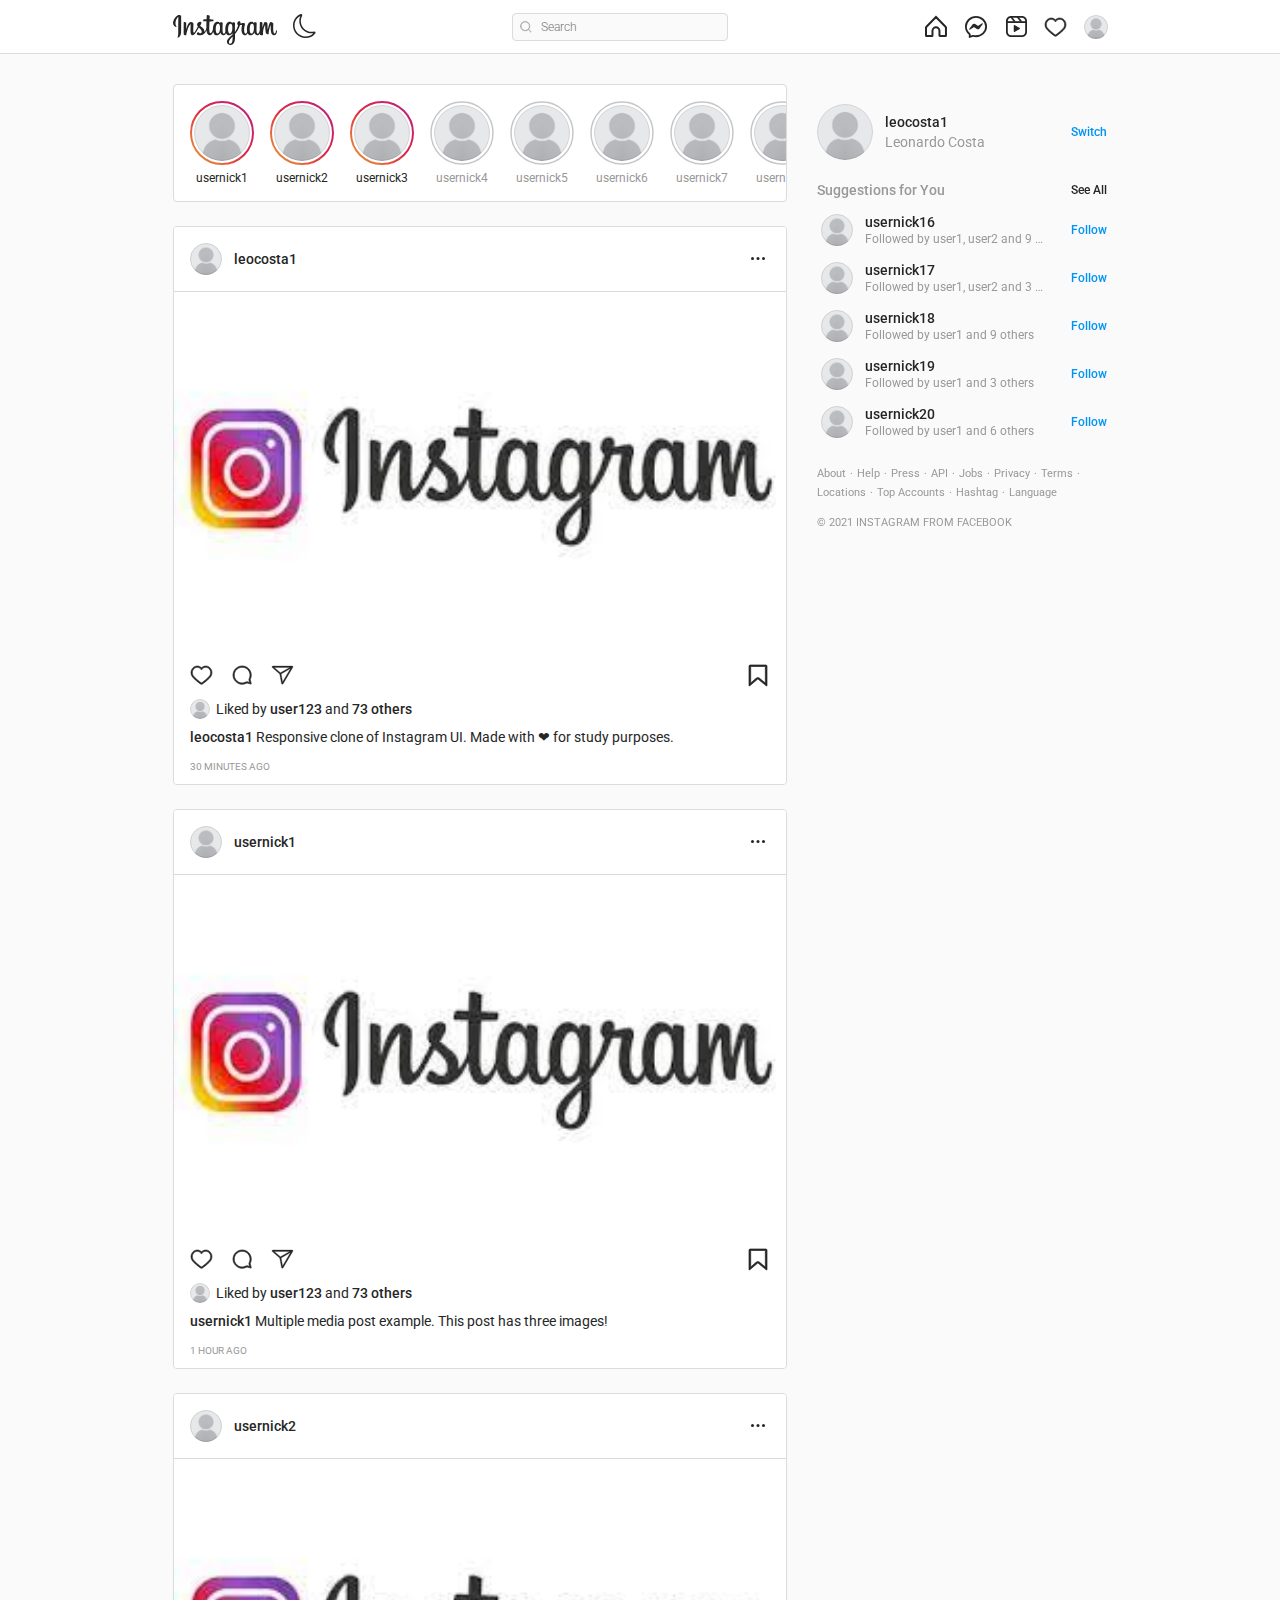
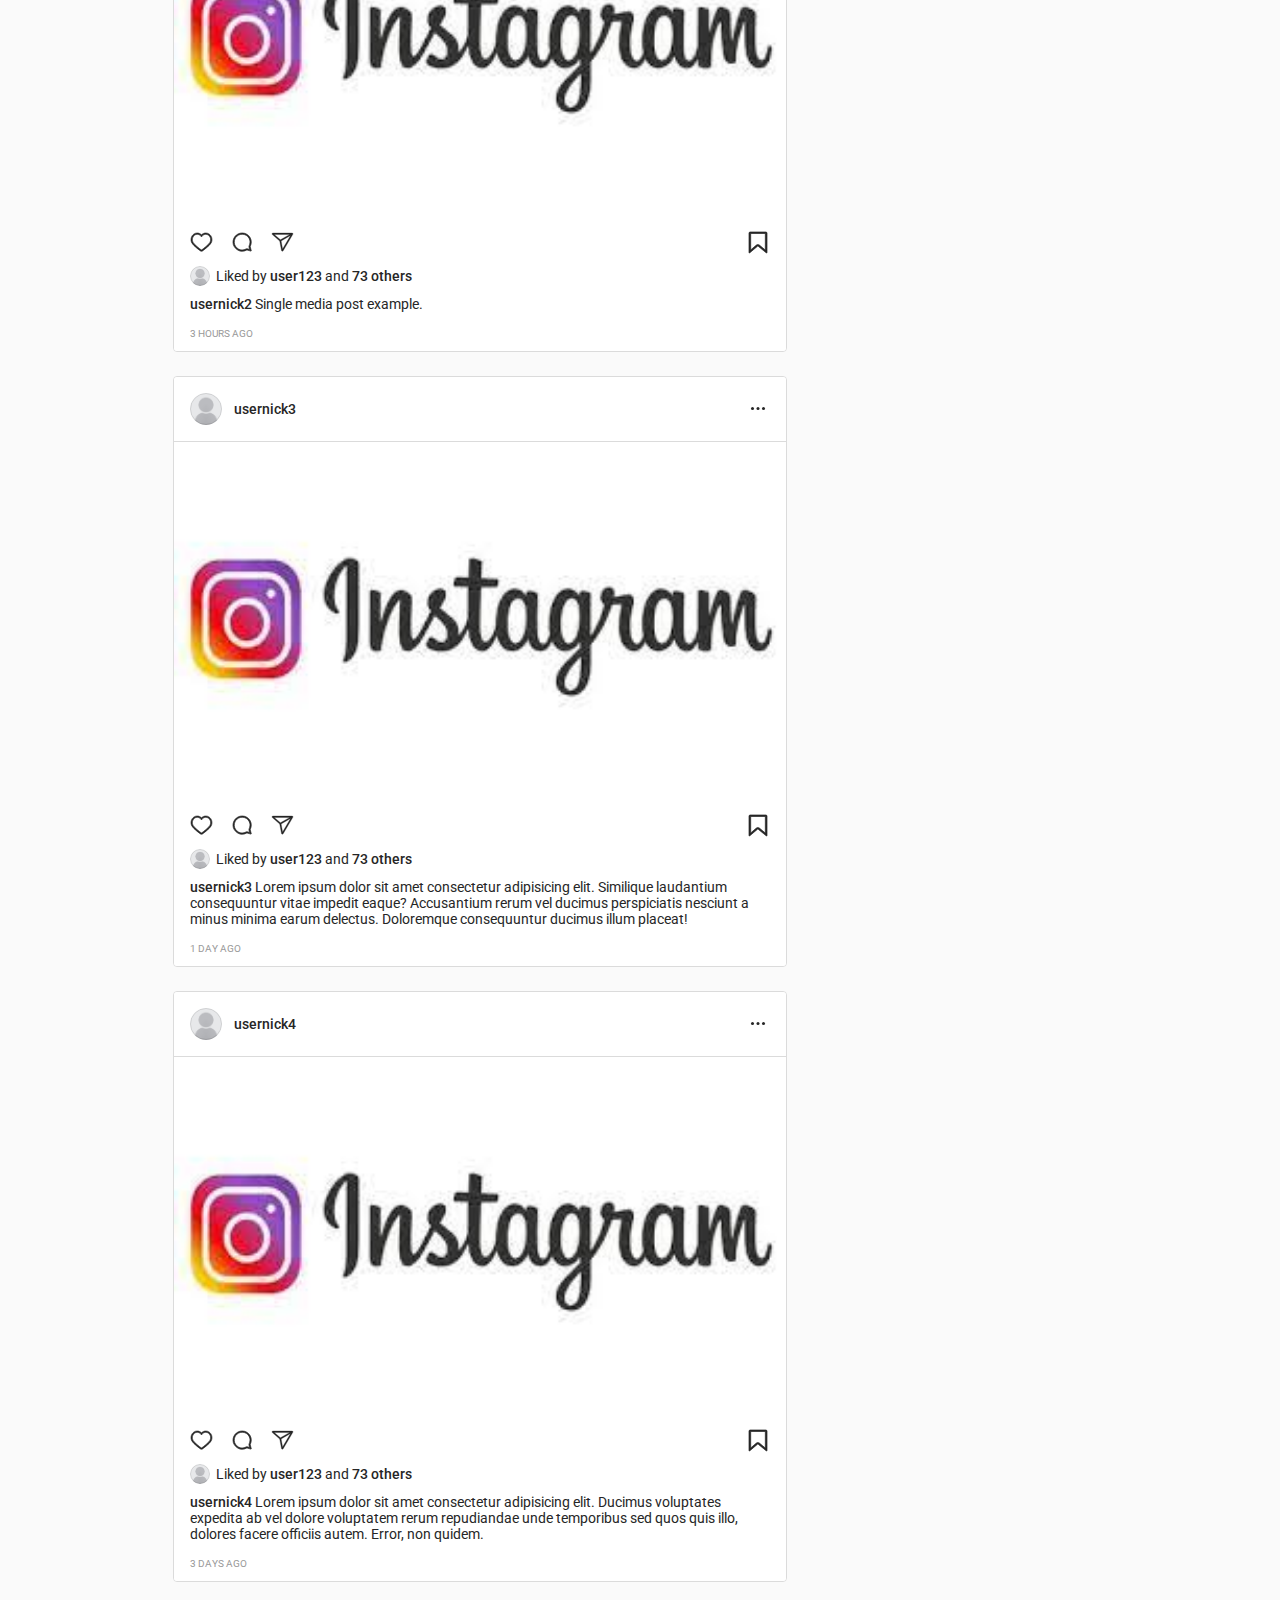
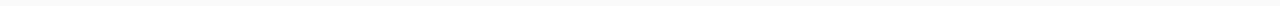
==== projects/instagram/index.html @ 8cc3f3ee "Uploading the main files with Projects files." ====
<!DOCTYPE html>
<html lang="en">
  <head>
    <title>Instagram Clone</title>
    <meta charset="utf-8" />
    <meta name="viewport" content="width=device-width, initial-scale=1.0" />
    <link rel="shortcut icon" href="assets/favicon.svg" type="image/x-icon" />
    <link rel="stylesheet" type="text/css" href="style.css" />
    <!-- <script src="script.js" defer></script> -->
  </head>

  <body>
    <header class="header">
      <nav class="header__content">
        <div class="header__buttons">
          <a href="index.html" class="header__home">
            <svg
              width="104"
              height="30"
              viewBox="0 0 104 30"
              fill="none"
              xmlns="http://www.w3.org/2000/svg"
            >
              <path
                fill-rule="evenodd"
                clip-rule="evenodd"
                d="M5.34906 0.103386C3.22375 1.01086 0.881358 3.5683 0.144313 6.78057C-0.789613 10.8488 3.10259 12.5709 3.42568 12.0089C3.7942 11.3437 2.72397 11.1169 2.50185 9.00802C2.2141 6.28043 3.46606 3.23316 5.03607 1.89772C5.32887 1.65022 5.31372 1.99568 5.31372 2.63504C5.31372 3.7797 5.25314 14.0456 5.25314 16.1853C5.25314 19.0831 5.13703 20.0009 4.92501 20.9032C4.70793 21.821 4.36465 22.4397 4.62716 22.6769C4.91996 22.945 6.16688 22.3108 6.88373 21.2848C7.74698 20.0576 8.04987 18.5829 8.10541 16.9845C8.17103 15.051 8.16599 11.9934 8.17103 10.2455C8.17103 8.64193 8.19627 3.95501 8.14579 1.13461C8.1256 0.448846 6.2426 -0.273011 5.34906 0.103386ZM103.522 15.3294C103.214 15.3294 103.073 15.6543 102.957 16.1957C102.553 18.088 102.129 18.5159 101.579 18.5159C100.968 18.5159 100.418 17.5775 100.276 15.7007C100.165 14.226 100.18 11.5087 100.322 8.80693C100.352 8.25007 100.201 7.70352 98.7367 7.16212C98.1056 6.9301 97.1868 6.58464 96.7325 7.70867C95.4452 10.8694 94.9404 13.3804 94.8192 14.4013C94.8142 14.4529 94.7485 14.4632 94.7384 14.3446C94.6627 13.5248 94.4961 12.0398 94.4709 8.92036C94.4658 8.31194 94.3396 7.79117 93.6783 7.36837C93.2492 7.09509 91.9468 6.60526 91.4773 7.1879C91.0734 7.66227 90.5989 8.93583 90.1092 10.4466C89.7104 11.6737 89.4378 12.5039 89.4378 12.5039C89.4378 12.5039 89.4428 9.18848 89.4479 7.93554C89.4479 7.46118 89.1298 7.3065 89.0339 7.27556C88.5998 7.14666 87.7416 6.93525 87.3781 6.93525C86.9288 6.93525 86.8228 7.1879 86.8228 7.55915C86.8228 7.60555 86.7521 11.9212 86.7521 14.9376V15.3655C86.5047 16.7525 85.7021 18.6345 84.8287 18.6345C83.9503 18.6345 83.5414 17.8508 83.5414 14.2518C83.5414 12.1533 83.602 11.2406 83.6323 9.72472C83.6474 8.85333 83.6828 8.17788 83.6828 8.02835C83.6777 7.55915 82.8801 7.32712 82.5116 7.23947C82.138 7.15181 81.8149 7.11572 81.5625 7.13119C81.2041 7.15181 80.9517 7.38899 80.9517 7.71899C80.9517 7.89429 80.9517 8.22944 80.9517 8.22944C80.4923 7.49727 79.7552 6.98682 79.2605 6.83729C77.9379 6.44027 76.5546 6.79088 75.5097 8.27585C74.6817 9.45144 74.182 10.7869 73.9851 12.705C73.8387 14.1074 73.8892 15.5305 74.1416 16.7319C73.8336 18.088 73.2581 18.6448 72.6321 18.6448C71.7235 18.6448 71.0621 17.1341 71.1379 14.5199C71.1883 12.8029 71.5266 11.5964 71.8951 9.84847C72.0516 9.10598 71.9254 8.71412 71.6023 8.34288C71.3095 8.00257 70.6785 7.82726 69.7748 8.03867C69.1337 8.19335 68.2099 8.35835 67.3719 8.48209C67.3719 8.48209 67.4224 8.27585 67.4627 7.91492C67.6798 6.01231 65.6454 6.16699 64.9941 6.77541C64.6054 7.1415 64.3429 7.56946 64.242 8.33772C64.0855 9.55972 65.0648 10.1372 65.0648 10.1372C64.7417 11.6325 63.9542 13.5867 63.1414 14.9994C62.7073 15.7574 62.3691 16.3194 61.94 16.9124C61.94 16.6906 61.94 16.4689 61.9349 16.2472C61.9248 13.102 61.9652 10.627 61.9854 9.73503C62.0005 8.86365 62.0359 8.20882 62.0359 8.05413C62.0308 7.71383 61.8339 7.58493 61.425 7.41993C61.0616 7.27556 60.6375 7.17759 60.1933 7.1415C59.638 7.09509 59.2997 7.39931 59.3098 7.75508C59.3098 7.82211 59.3098 8.2346 59.3098 8.2346C58.8504 7.50243 58.1134 6.99197 57.6187 6.84244C56.296 6.44542 54.9128 6.79604 53.8678 8.281C53.0399 9.4566 52.4997 11.1117 52.3432 12.6946C52.2019 14.1693 52.2271 15.4222 52.424 16.4792C52.212 17.5363 51.6062 18.6448 50.9247 18.6448C50.0513 18.6448 49.5515 17.8611 49.5515 14.2621C49.5515 12.1636 49.6121 11.2509 49.6424 9.73503C49.6626 8.86365 49.6929 8.18819 49.6929 8.03867C49.6879 7.56946 48.8902 7.33743 48.5217 7.24978C48.133 7.15697 47.7998 7.12603 47.5423 7.14666C47.2041 7.17244 46.9668 7.4818 46.9668 7.70867V8.23975C46.5075 7.50758 45.7654 6.99713 45.2757 6.8476C43.953 6.45058 42.5799 6.81151 41.5299 8.28616C40.8433 9.25036 40.288 10.3177 40.0053 12.6792C39.9195 13.3598 39.8841 13.9991 39.8892 14.5973C39.6166 16.2988 38.4101 18.253 37.4256 18.253C36.8501 18.253 36.2999 17.1134 36.2999 14.6901C36.2999 11.4572 36.4968 6.85791 36.5321 6.41449C36.5321 6.41449 37.779 6.39386 38.0213 6.38871C38.6423 6.38355 39.2077 6.39902 40.0356 6.35261C40.4495 6.33199 40.8484 4.81609 40.4243 4.63047C40.2274 4.54281 38.8543 4.47063 38.3091 4.46031C37.8749 4.43453 36.5977 4.33657 36.5977 4.33657C36.5977 4.33657 36.7138 1.28414 36.7391 0.959303C36.7593 0.691184 36.416 0.551969 36.2242 0.469471C35.7446 0.263226 35.3205 0.165259 34.8157 0.0621369C34.114 -0.0873908 33.801 0.0569808 33.7354 0.660248C33.6395 1.56773 33.594 4.2386 33.594 4.2386C33.0791 4.2386 31.3274 4.13548 30.8175 4.13548C30.3379 4.13548 29.828 6.21855 30.4843 6.24433C31.2415 6.27527 32.5642 6.30105 33.4426 6.32683C33.4426 6.32683 33.4022 11.0034 33.4022 12.4472C33.4022 12.5967 33.4022 12.7462 33.4022 12.8906C32.9226 15.448 31.2213 16.8247 31.2213 16.8247C31.5848 15.1335 30.8427 13.8651 29.4999 12.7926C29.0052 12.3956 28.0309 11.648 26.9354 10.823C26.9354 10.823 27.5664 10.1888 28.1318 8.91521C28.5306 8.01289 28.5458 6.9765 27.5715 6.74963C25.9611 6.37324 24.6283 7.57461 24.2346 8.86365C23.9266 9.85878 24.0932 10.5961 24.694 11.3644C24.7343 11.4211 24.7848 11.4778 24.8353 11.5345C24.4718 12.2512 23.9721 13.2103 23.548 13.9527C22.3718 16.0204 21.4833 17.6548 20.8119 17.6548C20.2767 17.6548 20.2818 15.9946 20.2818 14.4426C20.2818 13.102 20.3777 11.0911 20.4585 9.00286C20.4837 8.31194 20.1455 7.92007 19.575 7.5643C19.2318 7.34774 18.4947 6.91979 18.0656 6.91979C17.4245 6.91979 15.5819 7.00744 13.8402 12.1326C13.6231 12.7771 13.189 13.9579 13.189 13.9579L13.2243 7.79633C13.2243 7.65196 13.1486 7.51274 12.977 7.41477C12.6842 7.24978 11.8966 6.91979 11.2 6.91979C10.8668 6.91979 10.7002 7.07963 10.7002 7.39415L10.6396 17.0361C10.6396 17.7683 10.6598 18.6242 10.7305 18.9954C10.8012 19.3667 10.9173 19.676 11.0586 19.8565C11.2 20.037 11.3666 20.1762 11.6341 20.2329C11.8865 20.2845 13.2698 20.4649 13.3404 19.9287C13.4263 19.2842 13.4313 18.5881 14.1583 15.9946C15.2891 11.9522 16.7632 9.98253 17.4548 9.28129C17.5759 9.15755 17.7173 9.15239 17.7072 9.35348C17.6769 10.2403 17.5759 12.4575 17.5052 14.3343C17.3185 19.3667 18.2171 20.2999 19.5044 20.2999C20.4888 20.2999 21.877 19.3048 23.3663 16.7886C24.2951 15.2212 25.1937 13.6795 25.845 12.5709C26.2943 12.9937 26.8041 13.4526 27.309 13.9373C28.4852 15.0716 28.8689 16.1493 28.6164 17.1702C28.4196 17.9539 27.6825 18.7583 26.37 17.9745C25.9863 17.7477 25.8248 17.5723 25.4411 17.3094C25.2341 17.1702 24.9161 17.1289 24.7293 17.2784C24.2396 17.6548 23.9569 18.1344 23.7954 18.7273C23.6389 19.3048 24.2093 19.609 24.7949 19.8771C25.3048 20.1092 26.3952 20.3154 27.0919 20.3412C29.8028 20.434 31.9735 19.0109 33.488 15.3397C33.7606 18.5108 34.9116 20.3051 36.9107 20.3051C38.2485 20.3051 39.5913 18.5469 40.1769 16.8195C40.3435 17.5259 40.596 18.1395 40.914 18.6551C42.4588 21.1404 45.4473 20.6041 46.9517 18.4953C47.4161 17.8456 47.4868 17.6084 47.4868 17.6084C47.7039 19.5987 49.284 20.2948 50.1876 20.2948C51.1973 20.2948 52.2423 19.8101 52.9743 18.1344C53.0601 18.3148 53.156 18.4901 53.257 18.6551C54.7967 21.1404 57.7903 20.6041 59.2896 18.4953C59.3603 18.3973 59.4209 18.3097 59.4764 18.2272L59.5218 19.5368C59.5218 19.5368 58.6636 20.336 58.1386 20.8259C55.8215 22.9863 54.0596 24.6259 53.9284 26.5337C53.7618 28.9674 55.7054 29.8697 57.1744 29.9883C58.7343 30.112 60.0721 29.2407 60.8899 28.0135C61.6118 26.9359 62.0864 24.6105 62.051 22.3211C62.0359 21.4033 62.0157 20.2381 61.9955 18.9851C62.8083 18.0261 63.727 16.8092 64.5701 15.3913C65.4889 13.8393 66.4783 11.7614 66.9832 10.1424C66.9832 10.1424 67.8414 10.1475 68.7551 10.0908C69.0479 10.0753 69.1287 10.1321 69.0782 10.3486C69.0126 10.6116 67.9221 14.886 68.9166 17.7322C69.5982 19.6812 71.1328 20.3102 72.0415 20.3102C73.1067 20.3102 74.1264 19.4956 74.6716 18.2787C74.7373 18.4128 74.8079 18.5417 74.8837 18.6654C76.4234 21.1507 79.4069 20.6093 80.9214 18.5056C81.2647 18.0312 81.4565 17.6187 81.4565 17.6187C81.7796 19.6812 83.3597 20.3154 84.2633 20.3154C85.2023 20.3154 86.0958 19.9235 86.8228 18.1808C86.8531 18.949 86.9035 19.5781 86.9742 19.774C87.0197 19.8926 87.2872 20.0473 87.4841 20.1195C88.3474 20.4443 89.2207 20.2896 89.5488 20.2226C89.776 20.1762 89.9476 19.9906 89.9729 19.5214C90.0335 18.2787 89.9981 16.1853 90.3667 14.6334C90.9876 12.0244 91.5681 11.0138 91.8458 10.5136C91.9972 10.2352 92.1739 10.1888 92.179 10.4827C92.1941 11.0859 92.2244 12.8442 92.4617 15.216C92.6384 16.9588 92.8756 17.99 93.0574 18.3148C93.5773 19.2481 94.2185 19.2893 94.7384 19.2893C95.0716 19.2893 95.7632 19.1965 95.7027 18.6036C95.6724 18.3148 95.7279 16.5308 96.3387 13.9579C96.7426 12.2822 97.409 10.7663 97.6513 10.2146C97.7421 10.0083 97.7825 10.1733 97.7825 10.2042C97.7321 11.3592 97.6159 15.1335 98.0804 17.2011C98.7064 20.0009 100.524 20.3102 101.155 20.3102C102.503 20.3102 103.608 19.2687 103.982 16.5205C104.052 15.845 103.921 15.3294 103.522 15.3294ZM46.9668 13.6331C46.8911 15.0871 46.6084 16.3039 46.1642 17.1856C45.3514 18.784 43.7511 19.2893 43.0443 16.9794C42.5345 15.314 42.7061 13.0453 42.9181 11.8181C43.2311 9.99799 44.0187 8.70896 45.2504 8.83271C46.5175 8.96161 47.1284 10.6116 46.9668 13.6331ZM59.3098 13.6537C59.2391 15.0252 58.8858 16.4071 58.5071 17.1856C57.7196 18.7943 56.0688 19.2996 55.3873 16.9794C54.9229 15.3965 55.0339 13.3495 55.2611 12.0604C55.559 10.3847 56.2859 8.83271 57.5934 8.83271C58.8656 8.83271 59.4916 10.2506 59.3098 13.6537ZM59.6329 23.0224C59.6178 25.5282 59.229 27.7196 58.3961 28.359C57.2148 29.2613 55.6296 28.5858 55.9578 26.7606C56.2506 25.1415 57.6186 23.4916 59.6329 21.4755C59.638 21.4704 59.638 21.9293 59.6329 23.0224ZM80.9365 13.6692C80.8659 15.1747 80.5377 16.3555 80.1339 17.1856C79.3463 18.7943 77.7056 19.2945 77.014 16.9794C76.6354 15.7213 76.6203 13.6124 76.8929 11.8542C77.1705 10.065 77.9429 8.70896 79.2252 8.83271C80.4822 8.95646 81.0728 10.6116 80.9365 13.6692Z"
                fill="var(--text-dark)"
              />
            </svg>
          </a>

          <button class="header__theme-button" title="Toggle Theme">
            <svg
              class="header__theme-button-moon"
              xmlns="http://www.w3.org/2000/svg"
              width="24"
              height="24"
              fill="var(--text-dark)"
              viewBox="0 0 16 16"
            >
              <path
                d="M6 .278a.768.768 0 0 1 .08.858 7.208 7.208 0 0 0-.878 3.46c0 4.021 3.278 7.277 7.318 7.277.527 0 1.04-.055 1.533-.16a.787.787 0 0 1 .81.316.733.733 0 0 1-.031.893A8.349 8.349 0 0 1 8.344 16C3.734 16 0 12.286 0 7.71 0 4.266 2.114 1.312 5.124.06A.752.752 0 0 1 6 .278zM4.858 1.311A7.269 7.269 0 0 0 1.025 7.71c0 4.02 3.279 7.276 7.319 7.276a7.316 7.316 0 0 0 5.205-2.162c-.337.042-.68.063-1.029.063-4.61 0-8.343-3.714-8.343-8.29 0-1.167.242-2.278.681-3.286z"
              />
            </svg>
            <svg
              class="header__theme-button-sun"
              xmlns="http://www.w3.org/2000/svg"
              width="24"
              height="24"
              fill="var(--text-dark)"
              viewBox="0 0 16 16"
            >
              <path
                d="M8 11a3 3 0 1 1 0-6 3 3 0 0 1 0 6zm0 1a4 4 0 1 0 0-8 4 4 0 0 0 0 8zM8 0a.5.5 0 0 1 .5.5v2a.5.5 0 0 1-1 0v-2A.5.5 0 0 1 8 0zm0 13a.5.5 0 0 1 .5.5v2a.5.5 0 0 1-1 0v-2A.5.5 0 0 1 8 13zm8-5a.5.5 0 0 1-.5.5h-2a.5.5 0 0 1 0-1h2a.5.5 0 0 1 .5.5zM3 8a.5.5 0 0 1-.5.5h-2a.5.5 0 0 1 0-1h2A.5.5 0 0 1 3 8zm10.657-5.657a.5.5 0 0 1 0 .707l-1.414 1.415a.5.5 0 1 1-.707-.708l1.414-1.414a.5.5 0 0 1 .707 0zm-9.193 9.193a.5.5 0 0 1 0 .707L3.05 13.657a.5.5 0 0 1-.707-.707l1.414-1.414a.5.5 0 0 1 .707 0zm9.193 2.121a.5.5 0 0 1-.707 0l-1.414-1.414a.5.5 0 0 1 .707-.707l1.414 1.414a.5.5 0 0 1 0 .707zM4.464 4.465a.5.5 0 0 1-.707 0L2.343 3.05a.5.5 0 1 1 .707-.707l1.414 1.414a.5.5 0 0 1 0 .708z"
              />
            </svg>
          </button>
        </div>

        <div class="header__search">
          <input type="text" placeholder="Search" />
          <svg
            width="24"
            height="24"
            viewBox="0 0 24 24"
            fill="none"
            xmlns="http://www.w3.org/2000/svg"
          >
            <path
              fill-rule="evenodd"
              clip-rule="evenodd"
              d="M21.669 21.6543C21.8625 21.4622 21.863 21.1494 21.6703 20.9566L17.3049 16.5913C18.7912 14.9327 19.7017 12.7525 19.7017 10.3508C19.7017 5.18819 15.5135 1 10.3508 1C5.18819 1 1 5.18819 1 10.3508C1 15.5135 5.18819 19.7017 10.3508 19.7017C12.7624 19.7017 14.9475 18.7813 16.606 17.2852L20.9739 21.653C21.1657 21.8449 21.4765 21.8454 21.669 21.6543ZM1.9843 10.3508C1.9843 5.7394 5.7394 1.9843 10.3508 1.9843C14.9623 1.9843 18.7174 5.7394 18.7174 10.3508C18.7174 14.9623 14.9623 18.7174 10.3508 18.7174C5.7394 18.7174 1.9843 14.9623 1.9843 10.3508Z"
              fill="#A5A5A5"
              stroke="#A5A5A5"
              stroke-linecap="round"
              stroke-linejoin="round"
            />
          </svg>
        </div>

        <div class="header__buttons header__buttons--mobile">
          <a href="#">
            <svg
              width="24"
              height="24"
              viewBox="0 0 24 24"
              fill="none"
              xmlns="http://www.w3.org/2000/svg"
            >
              <rect
                x="3"
                y="3"
                width="18"
                height="18"
                rx="5"
                stroke="var(--text-dark)"
                stroke-width="1.8"
              />
              <line
                x1="12.1"
                y1="6.9"
                x2="12.1"
                y2="17.1"
                stroke="var(--text-dark)"
                stroke-width="1.8"
                stroke-linecap="round"
              />
              <line
                x1="6.9"
                y1="11.8"
                x2="17.1"
                y2="11.8"
                stroke="var(--text-dark)"
                stroke-width="1.8"
                stroke-linecap="round"
              />
            </svg>
          </a>
          <a href="#">
            <svg
              width="24"
              height="24"
              viewBox="0 0 24 24"
              fill="none"
              xmlns="http://www.w3.org/2000/svg"
            >
              <path
                d="M11.4995 21.2609C11.1062 21.2609 10.7307 21.1362 10.4133 20.9001C8.2588 19.3012 3.10938 15.3239 1.81755 12.9143C0.127895 9.76543 1.14258 5.72131 4.07489 3.89968C5.02253 3.31177 6.09533 3 7.18601 3C8.81755 3 10.3508 3.66808 11.4995 4.85726C12.6483 3.66808 14.1815 3 15.8131 3C16.9038 3 17.9766 3.31177 18.9242 3.89968C21.8565 5.72131 22.8712 9.76543 21.186 12.9143C19.8942 15.3239 14.7448 19.3012 12.5902 20.9001C12.2684 21.1362 11.8929 21.2609 11.4995 21.2609ZM7.18601 4.33616C6.34565 4.33616 5.5187 4.57667 4.78562 5.03096C2.43888 6.49183 1.63428 9.74316 2.99763 12.2819C4.19558 14.5177 9.58639 18.6242 11.209 19.8267C11.3789 19.9514 11.6158 19.9514 11.7856 19.8267C13.4082 18.6197 18.799 14.5133 19.997 12.2819C21.3603 9.74316 20.5557 6.48738 18.209 5.03096C17.4804 4.57667 16.6534 4.33616 15.8131 4.33616C14.3425 4.33616 12.9657 5.04878 12.0359 6.28696L11.4995 7.00848L10.9631 6.28696C10.0334 5.04878 8.6611 4.33616 7.18601 4.33616Z"
                fill="var(--text-dark)"
                stroke="var(--text-dark)"
                stroke-width="0.6"
              />
            </svg>
          </a>
          <a href="#">
            <svg
              width="24"
              height="24"
              viewBox="0 0 24 24"
              fill="none"
              xmlns="http://www.w3.org/2000/svg"
            >
              <path
                d="M5.81038 19.7478C5.83176 19.4539 5.70787 19.1681 5.47873 18.9827C3.2792 17.2037 1.9 14.5525 1.9 11.5868C1.9 6.27627 6.38748 1.9 12.0098 1.9C17.6196 1.9 22.1078 6.27565 22.1078 11.5868C22.1078 16.8966 17.6092 21.2735 11.998 21.2735C11.0656 21.2735 10.1798 21.1544 9.32697 20.9277C9.15685 20.8825 8.97721 20.8882 8.81028 20.944L5.64643 22.0022L5.81038 19.7478Z"
                stroke="var(--text-dark)"
                stroke-width="1.8"
                stroke-linejoin="round"
              />
              <path
                d="M10.1498 8.7952C10.2222 8.80563 10.2825 8.81606 10.3548 8.82649C11.428 9.05591 12.5252 10.0362 13.3693 10.6202C13.8396 10.9539 14.2375 10.9226 14.7078 10.6097C15.7086 9.92147 16.7456 9.26448 17.7705 8.58664C18.0478 8.39893 18.3372 8.20079 18.6748 8.45107C19.0486 8.7222 18.8195 9.0142 18.6266 9.28534C17.6137 10.6827 16.6129 12.0801 15.588 13.4671C14.8886 14.4265 13.8999 14.5621 12.8388 13.8842C12.1032 13.4045 11.3436 12.9561 10.6201 12.4556C10.1378 12.1219 9.73984 12.1636 9.28163 12.4764C8.26876 13.1647 7.24382 13.8217 6.21889 14.4995C5.94156 14.6872 5.65216 14.8854 5.31454 14.6247C4.97691 14.3744 5.15778 14.0928 5.33865 13.8321C6.3877 12.393 7.42469 10.9539 8.47374 9.51476C8.82343 9.02463 9.47456 8.73263 10.1498 8.7952Z"
                fill="var(--text-dark)"
              />
            </svg>
          </a>
        </div>

        <div class="header__buttons header__buttons--desktop">
          <a href="#">
            <svg
              width="24"
              height="24"
              viewBox="0 0 24 24"
              fill="none"
              xmlns="http://www.w3.org/2000/svg"
            >
              <path
                d="M2.45307 11.751L11.9773 2.02175L21.5015 11.751C21.7906 12.0463 21.9545 12.4468 21.9545 12.8711V20.4556C21.9545 20.7747 21.7037 21 21.4427 21H15.964C15.713 21 15.4721 20.7849 15.4721 20.476V15.8886C15.4721 13.9497 13.9267 12.34 11.9773 12.34C10.0279 12.34 8.48244 13.9497 8.48244 15.8886V20.476C8.48244 20.7849 8.24157 21 7.99053 21H2.51187C2.25085 21 2 20.7747 2 20.4556V12.8711C2 12.4468 2.16397 12.0463 2.45307 11.751Z"
                stroke="var(--text-dark)"
                stroke-width="2"
              />
            </svg>
          </a>
          <a href="#">
            <svg
              width="24"
              height="24"
              viewBox="0 0 24 24"
              fill="none"
              xmlns="http://www.w3.org/2000/svg"
            >
              <path
                d="M5.81038 19.7478C5.83176 19.4539 5.70787 19.1681 5.47873 18.9827C3.2792 17.2037 1.9 14.5525 1.9 11.5868C1.9 6.27627 6.38748 1.9 12.0098 1.9C17.6196 1.9 22.1078 6.27565 22.1078 11.5868C22.1078 16.8966 17.6092 21.2735 11.998 21.2735C11.0656 21.2735 10.1798 21.1544 9.32697 20.9277C9.15685 20.8825 8.97721 20.8882 8.81028 20.944L5.64643 22.0022L5.81038 19.7478Z"
                stroke="var(--text-dark)"
                stroke-width="1.8"
                stroke-linejoin="round"
              />
              <path
                d="M10.1498 8.7952C10.2222 8.80563 10.2825 8.81606 10.3548 8.82649C11.428 9.05591 12.5252 10.0362 13.3693 10.6202C13.8396 10.9539 14.2375 10.9226 14.7078 10.6097C15.7086 9.92147 16.7456 9.26448 17.7705 8.58664C18.0478 8.39893 18.3372 8.20079 18.6748 8.45107C19.0486 8.7222 18.8195 9.0142 18.6266 9.28534C17.6137 10.6827 16.6129 12.0801 15.588 13.4671C14.8886 14.4265 13.8999 14.5621 12.8388 13.8842C12.1032 13.4045 11.3436 12.9561 10.6201 12.4556C10.1378 12.1219 9.73984 12.1636 9.28163 12.4764C8.26876 13.1647 7.24382 13.8217 6.21889 14.4995C5.94156 14.6872 5.65216 14.8854 5.31454 14.6247C4.97691 14.3744 5.15778 14.0928 5.33865 13.8321C6.3877 12.393 7.42469 10.9539 8.47374 9.51476C8.82343 9.02463 9.47456 8.73263 10.1498 8.7952Z"
                fill="var(--text-dark)"
              />
            </svg>
          </a>
          <a href="#">
            <svg
              width="24"
              height="24"
              viewBox="0 0 24 24"
              fill="none"
              xmlns="http://www.w3.org/2000/svg"
            >
              <path
                fill-rule="evenodd"
                clip-rule="evenodd"
                d="M18 2.8H7C5.23269 2.8 3.8 4.23269 3.8 6V17C3.8 18.7673 5.23269 20.2 7 20.2H18C19.7673 20.2 21.2 18.7673 21.2 17V6C21.2 4.23269 19.7673 2.8 18 2.8ZM7 1C4.23858 1 2 3.23858 2 6V17C2 19.7614 4.23858 22 7 22H18C20.7614 22 23 19.7614 23 17V6C23 3.23858 20.7614 1 18 1H7Z"
                fill="var(--text-dark)"
              />
              <path
                fill-rule="evenodd"
                clip-rule="evenodd"
                d="M22 7.99995H3V6.19995H22V7.99995Z"
                fill="var(--text-dark)"
              />
              <path
                fill-rule="evenodd"
                clip-rule="evenodd"
                d="M10 6.99989L6 1.99989L7.57349 1.12573L11.5735 6.12573L10 6.99989Z"
                fill="var(--text-dark)"
              />
              <path
                fill-rule="evenodd"
                clip-rule="evenodd"
                d="M16.5 6.99989L12.5 1.99989L14.0735 1.12573L18.0735 6.12573L16.5 6.99989Z"
                fill="var(--text-dark)"
              />
              <path
                d="M15.75 13.0671C16.0833 13.2595 16.0833 13.7407 15.75 13.9331L10.5 16.9642C10.1667 17.1566 9.75 16.9161 9.75 16.5312L9.75 10.469C9.75 10.0841 10.1667 9.84354 10.5 10.036L15.75 13.0671Z"
                fill="var(--text-dark)"
              />
            </svg>
          </a>
          <a href="#">
            <svg
              width="24"
              height="24"
              viewBox="0 0 24 24"
              fill="none"
              xmlns="http://www.w3.org/2000/svg"
            >
              <path
                d="M11.4995 21.2609C11.1062 21.2609 10.7307 21.1362 10.4133 20.9001C8.2588 19.3012 3.10938 15.3239 1.81755 12.9143C0.127895 9.76543 1.14258 5.72131 4.07489 3.89968C5.02253 3.31177 6.09533 3 7.18601 3C8.81755 3 10.3508 3.66808 11.4995 4.85726C12.6483 3.66808 14.1815 3 15.8131 3C16.9038 3 17.9766 3.31177 18.9242 3.89968C21.8565 5.72131 22.8712 9.76543 21.186 12.9143C19.8942 15.3239 14.7448 19.3012 12.5902 20.9001C12.2684 21.1362 11.8929 21.2609 11.4995 21.2609ZM7.18601 4.33616C6.34565 4.33616 5.5187 4.57667 4.78562 5.03096C2.43888 6.49183 1.63428 9.74316 2.99763 12.2819C4.19558 14.5177 9.58639 18.6242 11.209 19.8267C11.3789 19.9514 11.6158 19.9514 11.7856 19.8267C13.4082 18.6197 18.799 14.5133 19.997 12.2819C21.3603 9.74316 20.5557 6.48738 18.209 5.03096C17.4804 4.57667 16.6534 4.33616 15.8131 4.33616C14.3425 4.33616 12.9657 5.04878 12.0359 6.28696L11.4995 7.00848L10.9631 6.28696C10.0334 5.04878 8.6611 4.33616 7.18601 4.33616Z"
                fill="var(--text-dark)"
                stroke="var(--text-dark)"
                stroke-width="0.6"
              />
            </svg>
          </a>
          <button class="profile-button">
            <div class="profile-button__border"></div>
            <div class="profile-button__picture">
              <img src="assets/default-user.png" alt="User Picture" />
            </div>
          </button>
        </div>
      </nav>
    </header>

    <main class="main-container">
      <section class="content-container">
        <div class="content">
          <div class="stories">
            <button class="stories__left-button">
              <svg xmlns="http://www.w3.org/2000/svg" viewBox="0 0 512 512">
                <path
                  fill="#fff"
                  d="M256 504C119 504 8 393 8 256S119 8 256 8s248 111 248 248-111 248-248 248zM142.1 273l135.5 135.5c9.4 9.4 24.6 9.4 33.9 0l17-17c9.4-9.4 9.4-24.6 0-33.9L226.9 256l101.6-101.6c9.4-9.4 9.4-24.6 0-33.9l-17-17c-9.4-9.4-24.6-9.4-33.9 0L142.1 239c-9.4 9.4-9.4 24.6 0 34z"
                ></path>
              </svg>
            </button>
            <div class="stories__content">
              <button class="story story--has-story">
                <div class="story__avatar">
                  <div class="story__border">
                    <svg
                      width="64"
                      height="64"
                      xmlns="http://www.w3.org/2000/svg"
                    >
                      <circle r="31" cy="32" cx="32" />
                      <defs>
                        <linearGradient
                          y2="0"
                          x2="1"
                          y1="1"
                          x1="0"
                          id="--story-gradient"
                        >
                          <stop offset="0" stop-color="#f09433" />
                          <stop offset="0.25" stop-color="#e6683c" />
                          <stop offset="0.5" stop-color="#dc2743" />
                          <stop offset="0.75" stop-color="#cc2366" />
                          <stop offset="1" stop-color="#bc1888" />
                        </linearGradient>
                      </defs>
                    </svg>
                  </div>
                  <div class="story__picture">
                    <img src="assets/default-user.png" alt="User Picture" />
                  </div>
                </div>
                <span class="story__user">usernick1</span>
              </button>
              <button class="story story--has-story">
                <div class="story__avatar">
                  <div class="story__border">
                    <svg
                      width="64"
                      height="64"
                      xmlns="http://www.w3.org/2000/svg"
                    >
                      <circle r="31" cy="32" cx="32" />
                    </svg>
                  </div>
                  <div class="story__picture">
                    <img src="assets/default-user.png" alt="User Picture" />
                  </div>
                </div>
                <span class="story__user">usernick2</span>
              </button>
              <button class="story story--has-story">
                <div class="story__avatar">
                  <div class="story__border">
                    <svg
                      width="64"
                      height="64"
                      xmlns="http://www.w3.org/2000/svg"
                    >
                      <circle r="31" cy="32" cx="32" />
                    </svg>
                  </div>
                  <div class="story__picture">
                    <img src="assets/default-user.png" alt="User Picture" />
                  </div>
                </div>
                <span class="story__user">usernick3</span>
              </button>
              <button class="story">
                <div class="story__avatar">
                  <div class="story__border">
                    <svg
                      width="64"
                      height="64"
                      xmlns="http://www.w3.org/2000/svg"
                    >
                      <circle r="31" cy="32" cx="32" />
                    </svg>
                  </div>
                  <div class="story__picture">
                    <img src="assets/default-user.png" alt="User Picture" />
                  </div>
                </div>
                <span class="story__user">usernick4</span>
              </button>
              <button class="story">
                <div class="story__avatar">
                  <div class="story__border">
                    <svg
                      width="64"
                      height="64"
                      xmlns="http://www.w3.org/2000/svg"
                    >
                      <circle r="31" cy="32" cx="32" />
                    </svg>
                  </div>
                  <div class="story__picture">
                    <img src="assets/default-user.png" alt="User Picture" />
                  </div>
                </div>
                <span class="story__user">usernick5</span>
              </button>
              <button class="story">
                <div class="story__avatar">
                  <div class="story__border">
                    <svg
                      width="64"
                      height="64"
                      xmlns="http://www.w3.org/2000/svg"
                    >
                      <circle r="31" cy="32" cx="32" />
                    </svg>
                  </div>
                  <div class="story__picture">
                    <img src="assets/default-user.png" alt="User Picture" />
                  </div>
                </div>
                <span class="story__user">usernick6</span>
              </button>
              <button class="story">
                <div class="story__avatar">
                  <div class="story__border">
                    <svg
                      width="64"
                      height="64"
                      xmlns="http://www.w3.org/2000/svg"
                    >
                      <circle r="31" cy="32" cx="32" />
                    </svg>
                  </div>
                  <div class="story__picture">
                    <img src="assets/default-user.png" alt="User Picture" />
                  </div>
                </div>
                <span class="story__user">usernick7</span>
              </button>
              <button class="story">
                <div class="story__avatar">
                  <div class="story__border">
                    <svg
                      width="64"
                      height="64"
                      xmlns="http://www.w3.org/2000/svg"
                    >
                      <circle r="31" cy="32" cx="32" />
                    </svg>
                  </div>
                  <div class="story__picture">
                    <img src="assets/default-user.png" alt="User Picture" />
                  </div>
                </div>
                <span class="story__user">usernick8</span>
              </button>
              <button class="story">
                <div class="story__avatar">
                  <div class="story__border">
                    <svg
                      width="64"
                      height="64"
                      xmlns="http://www.w3.org/2000/svg"
                    >
                      <circle r="31" cy="32" cx="32" />
                    </svg>
                  </div>
                  <div class="story__picture">
                    <img src="assets/default-user.png" alt="User Picture" />
                  </div>
                </div>
                <span class="story__user">usernick9</span>
              </button>
              <button class="story">
                <div class="story__avatar">
                  <div class="story__border">
                    <svg
                      width="64"
                      height="64"
                      xmlns="http://www.w3.org/2000/svg"
                    >
                      <circle r="31" cy="32" cx="32" />
                    </svg>
                  </div>
                  <div class="story__picture">
                    <img src="assets/default-user.png" alt="User Picture" />
                  </div>
                </div>
                <span class="story__user">usernick10</span>
              </button>
              <button class="story">
                <div class="story__avatar">
                  <div class="story__border">
                    <svg
                      width="64"
                      height="64"
                      xmlns="http://www.w3.org/2000/svg"
                    >
                      <circle r="31" cy="32" cx="32" />
                    </svg>
                  </div>
                  <div class="story__picture">
                    <img src="assets/default-user.png" alt="User Picture" />
                  </div>
                </div>
                <span class="story__user">usernick11</span>
              </button>
              <button class="story">
                <div class="story__avatar">
                  <div class="story__border">
                    <svg
                      width="64"
                      height="64"
                      xmlns="http://www.w3.org/2000/svg"
                    >
                      <circle r="31" cy="32" cx="32" />
                    </svg>
                  </div>
                  <div class="story__picture">
                    <img src="assets/default-user.png" alt="User Picture" />
                  </div>
                </div>
                <span class="story__user">usernick12</span>
              </button>
              <button class="story">
                <div class="story__avatar">
                  <div class="story__border">
                    <svg
                      width="64"
                      height="64"
                      xmlns="http://www.w3.org/2000/svg"
                    >
                      <circle r="31" cy="32" cx="32" />
                    </svg>
                  </div>
                  <div class="story__picture">
                    <img src="assets/default-user.png" alt="User Picture" />
                  </div>
                </div>
                <span class="story__user">usernick13</span>
              </button>
              <button class="story">
                <div class="story__avatar">
                  <div class="story__border">
                    <svg
                      width="64"
                      height="64"
                      xmlns="http://www.w3.org/2000/svg"
                    >
                      <circle r="31" cy="32" cx="32" />
                    </svg>
                  </div>
                  <div class="story__picture">
                    <img src="assets/default-user.png" alt="User Picture" />
                  </div>
                </div>
                <span class="story__user">usernick14</span>
              </button>
              <button class="story">
                <div class="story__avatar">
                  <div class="story__border">
                    <svg
                      width="64"
                      height="64"
                      xmlns="http://www.w3.org/2000/svg"
                    >
                      <circle r="31" cy="32" cx="32" />
                    </svg>
                  </div>
                  <div class="story__picture">
                    <img src="assets/default-user.png" alt="User Picture" />
                  </div>
                </div>
                <span class="story__user">usernick15</span>
              </button>
            </div>
            <button class="stories__right-button">
              <svg xmlns="http://www.w3.org/2000/svg" viewBox="0 0 512 512">
                <path
                  fill="#fff"
                  d="M256 8c137 0 248 111 248 248S393 504 256 504 8 393 8 256 119 8 256 8zm113.9 231L234.4 103.5c-9.4-9.4-24.6-9.4-33.9 0l-17 17c-9.4 9.4-9.4 24.6 0 33.9L285.1 256 183.5 357.6c-9.4 9.4-9.4 24.6 0 33.9l17 17c9.4 9.4 24.6 9.4 33.9 0L369.9 273c9.4-9.4 9.4-24.6 0-34z"
                ></path>
              </svg>
            </button>
          </div>

          <div class="posts">
            <article class="post">
              <div class="post__header">
                <div class="post__profile">
                  <a
                    href="https://github.com/leocosta1"
                    target="_blank"
                    class="post__avatar"
                  >
                    <img src="assets/default-user.png" alt="User Picture" />
                  </a>
                  <a
                    href="https://github.com/leocosta1"
                    target="_blank"
                    class="post__user"
                    >leocosta1</a
                  >
                </div>

                <button class="post__more-options">
                  <svg
                    width="24"
                    height="24"
                    viewBox="0 0 24 24"
                    fill="none"
                    xmlns="http://www.w3.org/2000/svg"
                  >
                    <circle
                      cx="6.5"
                      cy="11.5"
                      r="1.5"
                      fill="var(--text-dark)"
                    />
                    <circle cx="12" cy="11.5" r="1.5" fill="var(--text-dark)" />
                    <circle
                      cx="17.5"
                      cy="11.5"
                      r="1.5"
                      fill="var(--text-dark)"
                    />
                  </svg>
                </button>
              </div>

              <div class="post__content">
                <div class="post__medias">
                  <img
                    class="post__media"
                    src="assets/insta.jpeg"
                    alt="Post Content"
                  />
                </div>
              </div>

              <div class="post__footer">
                <div class="post__buttons">
                  <button class="post__button">
                    <svg
                      width="24"
                      height="24"
                      viewBox="0 0 24 24"
                      fill="none"
                      xmlns="http://www.w3.org/2000/svg"
                    >
                      <path
                        d="M11.4995 21.2609C11.1062 21.2609 10.7307 21.1362 10.4133 20.9001C8.2588 19.3012 3.10938 15.3239 1.81755 12.9143C0.127895 9.76543 1.14258 5.72131 4.07489 3.89968C5.02253 3.31177 6.09533 3 7.18601 3C8.81755 3 10.3508 3.66808 11.4995 4.85726C12.6483 3.66808 14.1815 3 15.8131 3C16.9038 3 17.9766 3.31177 18.9242 3.89968C21.8565 5.72131 22.8712 9.76543 21.186 12.9143C19.8942 15.3239 14.7448 19.3012 12.5902 20.9001C12.2684 21.1362 11.8929 21.2609 11.4995 21.2609ZM7.18601 4.33616C6.34565 4.33616 5.5187 4.57667 4.78562 5.03096C2.43888 6.49183 1.63428 9.74316 2.99763 12.2819C4.19558 14.5177 9.58639 18.6242 11.209 19.8267C11.3789 19.9514 11.6158 19.9514 11.7856 19.8267C13.4082 18.6197 18.799 14.5133 19.997 12.2819C21.3603 9.74316 20.5557 6.48738 18.209 5.03096C17.4804 4.57667 16.6534 4.33616 15.8131 4.33616C14.3425 4.33616 12.9657 5.04878 12.0359 6.28696L11.4995 7.00848L10.9631 6.28696C10.0334 5.04878 8.6611 4.33616 7.18601 4.33616Z"
                        fill="var(--text-dark)"
                        stroke="var(--text-dark)"
                        stroke-width="0.6"
                      />
                    </svg>
                  </button>
                  <button class="post__button">
                    <svg
                      width="24"
                      height="24"
                      viewBox="0 0 24 24"
                      fill="none"
                      xmlns="http://www.w3.org/2000/svg"
                    >
                      <path
                        fill-rule="evenodd"
                        clip-rule="evenodd"
                        d="M21.2959 20.8165L20.2351 16.8602C20.1743 16.6385 20.2047 16.3994 20.309 16.1907C21.2351 14.3342 21.5438 12.117 20.9742 9.80402C20.2003 6.67374 17.757 4.16081 14.6354 3.33042C13.7833 3.10869 12.9442 3 12.1312 3C6.29665 3 1.74035 8.47365 3.31418 14.5647C4.04458 17.3819 7.05314 20.2992 9.88344 20.9861C10.6486 21.173 11.4008 21.26 12.1312 21.26C13.7006 21.26 15.1701 20.8557 16.4614 20.1601C16.6049 20.0818 16.7657 20.0383 16.9222 20.0383C17.0005 20.0383 17.0787 20.047 17.157 20.0688L21.009 21.0991C21.0307 21.1035 21.0525 21.1078 21.0699 21.1078C21.2177 21.1078 21.3351 20.9687 21.2959 20.8165ZM19.0178 17.1863L19.6178 19.4253L17.4831 18.8558C17.3005 18.8079 17.1135 18.7819 16.9222 18.7819C16.557 18.7819 16.1875 18.8775 15.8571 19.0558C14.6963 19.6818 13.4441 19.9992 12.1312 19.9992C11.4834 19.9992 10.8269 19.9166 10.1791 19.7601C7.78354 19.1775 5.14453 16.6037 4.53586 14.2473C3.90111 11.7865 4.40109 9.26057 5.90536 7.31719C7.40964 5.3738 9.6791 4.26081 12.1312 4.26081C12.8529 4.26081 13.5876 4.35646 14.3137 4.5521C16.9961 5.26511 19.0786 7.39544 19.7525 10.1084C20.2264 12.0213 20.0308 13.9299 19.183 15.6298C18.9395 16.1168 18.8787 16.6689 19.0178 17.1863Z"
                        fill="var(--text-dark)"
                        stroke="var(--text-dark)"
                        stroke-width="0.7"
                      />
                    </svg>
                  </button>
                  <button class="post__button">
                    <svg
                      width="24"
                      height="24"
                      viewBox="0 0 24 24"
                      fill="none"
                      xmlns="http://www.w3.org/2000/svg"
                    >
                      <path
                        fill-rule="evenodd"
                        clip-rule="evenodd"
                        d="M22.8555 3.44542C22.6978 3.16703 22.3962 3 22.0714 3L2.91369 3.01392C2.52859 3.01392 2.19453 3.25055 2.05997 3.60781C1.96254 3.86764 1.98574 4.14603 2.11565 4.37338C2.16669 4.45689 2.23165 4.53577 2.31052 4.60537L9.69243 10.9712L11.4927 20.5338C11.5623 20.9096 11.8499 21.188 12.2304 21.2483C12.6062 21.3086 12.9774 21.1323 13.1723 20.8029L22.8509 4.35018C23.0179 4.06715 23.0179 3.72381 22.8555 3.44542ZM4.21748 4.39194H19.8164L10.4255 9.75089L4.21748 4.39194ZM12.6248 18.9841L11.1122 10.948L20.5171 5.58436L12.6248 18.9841Z"
                        fill="var(--text-dark)"
                        stroke="var(--text-dark)"
                        stroke-width="0.3"
                      />
                    </svg>
                  </button>

                  <div class="post__indicators"></div>

                  <button class="post__button post__button--align-right">
                    <svg
                      width="24"
                      height="24"
                      viewBox="0 0 24 24"
                      fill="none"
                      xmlns="http://www.w3.org/2000/svg"
                    >
                      <path
                        d="M19.875 2H4.125C3.50625 2 3 2.44939 3 3.00481V22.4648C3 23.0202 3.36563 23.1616 3.82125 22.7728L11.5444 16.1986C11.7244 16.0471 12.0225 16.0471 12.2025 16.1936L20.1731 22.7879C20.6287 23.1666 21 23.0202 21 22.4648V3.00481C21 2.44939 20.4994 2 19.875 2ZM19.3125 20.0209L13.3444 15.0827C12.9281 14.7394 12.405 14.5677 11.8763 14.5677C11.3363 14.5677 10.8019 14.7444 10.3856 15.0979L4.6875 19.9502V3.51479H19.3125V20.0209Z"
                        fill="var(--text-dark)"
                        stroke="var(--text-dark)"
                        stroke-width="0.7"
                      />
                    </svg>
                  </button>
                </div>

                <div class="post__infos">
                  <div class="post__likes">
                    <a href="#" class="post__likes-avatar">
                      <img src="assets/default-user.png" alt="User Picture" />
                    </a>

                    <span
                      >Liked by
                      <a class="post__name--underline" href="#">user123</a> and
                      <a href="#">73 others</a></span
                    >
                  </div>

                  <div class="post__description">
                    <span>
                      <a
                        class="post__name--underline"
                        href="https://github.com/leocosta1"
                        target="_blank"
                        >leocosta1</a
                      >
                      Responsive clone of Instagram UI. Made with ❤ for study
                      purposes.
                    </span>
                  </div>

                  <span class="post__date-time">30 minutes ago</span>
                </div>
              </div>
            </article>
            <article class="post">
              <div class="post__header">
                <div class="post__profile">
                  <a href="#" class="post__avatar">
                    <img src="assets/default-user.png" alt="User Picture" />
                  </a>
                  <a href="#" class="post__user">usernick1</a>
                </div>

                <button class="post__more-options">
                  <svg
                    width="24"
                    height="24"
                    viewBox="0 0 24 24"
                    fill="none"
                    xmlns="http://www.w3.org/2000/svg"
                  >
                    <circle
                      cx="6.5"
                      cy="11.5"
                      r="1.5"
                      fill="var(--text-dark)"
                    />
                    <circle cx="12" cy="11.5" r="1.5" fill="var(--text-dark)" />
                    <circle
                      cx="17.5"
                      cy="11.5"
                      r="1.5"
                      fill="var(--text-dark)"
                    />
                  </svg>
                </button>
              </div>

              <div class="post__content">
                <div class="post__medias">
                  <img
                    class="post__media"
                    src="assets/insta.jpeg"
                    alt="Post Content"
                  />
                  <img
                    class="post__media"
                    src="assets/insta.jpeg"
                    alt="Post Content"
                  />
                  <img
                    class="post__media"
                    src="assets/insta.jpeg"
                    alt="Post Content"
                  />
                </div>
              </div>

              <div class="post__footer">
                <div class="post__buttons">
                  <button class="post__button">
                    <svg
                      width="24"
                      height="24"
                      viewBox="0 0 24 24"
                      fill="none"
                      xmlns="http://www.w3.org/2000/svg"
                    >
                      <path
                        d="M11.4995 21.2609C11.1062 21.2609 10.7307 21.1362 10.4133 20.9001C8.2588 19.3012 3.10938 15.3239 1.81755 12.9143C0.127895 9.76543 1.14258 5.72131 4.07489 3.89968C5.02253 3.31177 6.09533 3 7.18601 3C8.81755 3 10.3508 3.66808 11.4995 4.85726C12.6483 3.66808 14.1815 3 15.8131 3C16.9038 3 17.9766 3.31177 18.9242 3.89968C21.8565 5.72131 22.8712 9.76543 21.186 12.9143C19.8942 15.3239 14.7448 19.3012 12.5902 20.9001C12.2684 21.1362 11.8929 21.2609 11.4995 21.2609ZM7.18601 4.33616C6.34565 4.33616 5.5187 4.57667 4.78562 5.03096C2.43888 6.49183 1.63428 9.74316 2.99763 12.2819C4.19558 14.5177 9.58639 18.6242 11.209 19.8267C11.3789 19.9514 11.6158 19.9514 11.7856 19.8267C13.4082 18.6197 18.799 14.5133 19.997 12.2819C21.3603 9.74316 20.5557 6.48738 18.209 5.03096C17.4804 4.57667 16.6534 4.33616 15.8131 4.33616C14.3425 4.33616 12.9657 5.04878 12.0359 6.28696L11.4995 7.00848L10.9631 6.28696C10.0334 5.04878 8.6611 4.33616 7.18601 4.33616Z"
                        fill="var(--text-dark)"
                        stroke="var(--text-dark)"
                        stroke-width="0.6"
                      />
                    </svg>
                  </button>
                  <button class="post__button">
                    <svg
                      width="24"
                      height="24"
                      viewBox="0 0 24 24"
                      fill="none"
                      xmlns="http://www.w3.org/2000/svg"
                    >
                      <path
                        fill-rule="evenodd"
                        clip-rule="evenodd"
                        d="M21.2959 20.8165L20.2351 16.8602C20.1743 16.6385 20.2047 16.3994 20.309 16.1907C21.2351 14.3342 21.5438 12.117 20.9742 9.80402C20.2003 6.67374 17.757 4.16081 14.6354 3.33042C13.7833 3.10869 12.9442 3 12.1312 3C6.29665 3 1.74035 8.47365 3.31418 14.5647C4.04458 17.3819 7.05314 20.2992 9.88344 20.9861C10.6486 21.173 11.4008 21.26 12.1312 21.26C13.7006 21.26 15.1701 20.8557 16.4614 20.1601C16.6049 20.0818 16.7657 20.0383 16.9222 20.0383C17.0005 20.0383 17.0787 20.047 17.157 20.0688L21.009 21.0991C21.0307 21.1035 21.0525 21.1078 21.0699 21.1078C21.2177 21.1078 21.3351 20.9687 21.2959 20.8165ZM19.0178 17.1863L19.6178 19.4253L17.4831 18.8558C17.3005 18.8079 17.1135 18.7819 16.9222 18.7819C16.557 18.7819 16.1875 18.8775 15.8571 19.0558C14.6963 19.6818 13.4441 19.9992 12.1312 19.9992C11.4834 19.9992 10.8269 19.9166 10.1791 19.7601C7.78354 19.1775 5.14453 16.6037 4.53586 14.2473C3.90111 11.7865 4.40109 9.26057 5.90536 7.31719C7.40964 5.3738 9.6791 4.26081 12.1312 4.26081C12.8529 4.26081 13.5876 4.35646 14.3137 4.5521C16.9961 5.26511 19.0786 7.39544 19.7525 10.1084C20.2264 12.0213 20.0308 13.9299 19.183 15.6298C18.9395 16.1168 18.8787 16.6689 19.0178 17.1863Z"
                        fill="var(--text-dark)"
                        stroke="var(--text-dark)"
                        stroke-width="0.7"
                      />
                    </svg>
                  </button>
                  <button class="post__button">
                    <svg
                      width="24"
                      height="24"
                      viewBox="0 0 24 24"
                      fill="none"
                      xmlns="http://www.w3.org/2000/svg"
                    >
                      <path
                        fill-rule="evenodd"
                        clip-rule="evenodd"
                        d="M22.8555 3.44542C22.6978 3.16703 22.3962 3 22.0714 3L2.91369 3.01392C2.52859 3.01392 2.19453 3.25055 2.05997 3.60781C1.96254 3.86764 1.98574 4.14603 2.11565 4.37338C2.16669 4.45689 2.23165 4.53577 2.31052 4.60537L9.69243 10.9712L11.4927 20.5338C11.5623 20.9096 11.8499 21.188 12.2304 21.2483C12.6062 21.3086 12.9774 21.1323 13.1723 20.8029L22.8509 4.35018C23.0179 4.06715 23.0179 3.72381 22.8555 3.44542ZM4.21748 4.39194H19.8164L10.4255 9.75089L4.21748 4.39194ZM12.6248 18.9841L11.1122 10.948L20.5171 5.58436L12.6248 18.9841Z"
                        fill="var(--text-dark)"
                        stroke="var(--text-dark)"
                        stroke-width="0.3"
                      />
                    </svg>
                  </button>

                  <div class="post__indicators"></div>

                  <button class="post__button post__button--align-right">
                    <svg
                      width="24"
                      height="24"
                      viewBox="0 0 24 24"
                      fill="none"
                      xmlns="http://www.w3.org/2000/svg"
                    >
                      <path
                        d="M19.875 2H4.125C3.50625 2 3 2.44939 3 3.00481V22.4648C3 23.0202 3.36563 23.1616 3.82125 22.7728L11.5444 16.1986C11.7244 16.0471 12.0225 16.0471 12.2025 16.1936L20.1731 22.7879C20.6287 23.1666 21 23.0202 21 22.4648V3.00481C21 2.44939 20.4994 2 19.875 2ZM19.3125 20.0209L13.3444 15.0827C12.9281 14.7394 12.405 14.5677 11.8763 14.5677C11.3363 14.5677 10.8019 14.7444 10.3856 15.0979L4.6875 19.9502V3.51479H19.3125V20.0209Z"
                        fill="var(--text-dark)"
                        stroke="var(--text-dark)"
                        stroke-width="0.7"
                      />
                    </svg>
                  </button>
                </div>

                <div class="post__infos">
                  <div class="post__likes">
                    <a href="#" class="post__likes-avatar">
                      <img src="assets/default-user.png" alt="User Picture" />
                    </a>

                    <span
                      >Liked by
                      <a class="post__name--underline" href="#">user123</a> and
                      <a href="#">73 others</a></span
                    >
                  </div>

                  <div class="post__description">
                    <span>
                      <a class="post__name--underline" href="#">usernick1</a>
                      Multiple media post example. This post has three images!
                    </span>
                  </div>

                  <span class="post__date-time">1 hour ago</span>
                </div>
              </div>
            </article>
            <article class="post">
              <div class="post__header">
                <div class="post__profile">
                  <a href="#" class="post__avatar">
                    <img src="assets/default-user.png" alt="User Picture" />
                  </a>
                  <a href="#" class="post__user">usernick2</a>
                </div>

                <button class="post__more-options">
                  <svg
                    width="24"
                    height="24"
                    viewBox="0 0 24 24"
                    fill="none"
                    xmlns="http://www.w3.org/2000/svg"
                  >
                    <circle
                      cx="6.5"
                      cy="11.5"
                      r="1.5"
                      fill="var(--text-dark)"
                    />
                    <circle cx="12" cy="11.5" r="1.5" fill="var(--text-dark)" />
                    <circle
                      cx="17.5"
                      cy="11.5"
                      r="1.5"
                      fill="var(--text-dark)"
                    />
                  </svg>
                </button>
              </div>

              <div class="post__content">
                <div class="post__medias">
                  <img
                    class="post__media"
                    src="assets/insta.jpeg"
                    alt="Post Content"
                  />
                </div>
              </div>

              <div class="post__footer">
                <div class="post__buttons">
                  <button class="post__button">
                    <svg
                      width="24"
                      height="24"
                      viewBox="0 0 24 24"
                      fill="none"
                      xmlns="http://www.w3.org/2000/svg"
                    >
                      <path
                        d="M11.4995 21.2609C11.1062 21.2609 10.7307 21.1362 10.4133 20.9001C8.2588 19.3012 3.10938 15.3239 1.81755 12.9143C0.127895 9.76543 1.14258 5.72131 4.07489 3.89968C5.02253 3.31177 6.09533 3 7.18601 3C8.81755 3 10.3508 3.66808 11.4995 4.85726C12.6483 3.66808 14.1815 3 15.8131 3C16.9038 3 17.9766 3.31177 18.9242 3.89968C21.8565 5.72131 22.8712 9.76543 21.186 12.9143C19.8942 15.3239 14.7448 19.3012 12.5902 20.9001C12.2684 21.1362 11.8929 21.2609 11.4995 21.2609ZM7.18601 4.33616C6.34565 4.33616 5.5187 4.57667 4.78562 5.03096C2.43888 6.49183 1.63428 9.74316 2.99763 12.2819C4.19558 14.5177 9.58639 18.6242 11.209 19.8267C11.3789 19.9514 11.6158 19.9514 11.7856 19.8267C13.4082 18.6197 18.799 14.5133 19.997 12.2819C21.3603 9.74316 20.5557 6.48738 18.209 5.03096C17.4804 4.57667 16.6534 4.33616 15.8131 4.33616C14.3425 4.33616 12.9657 5.04878 12.0359 6.28696L11.4995 7.00848L10.9631 6.28696C10.0334 5.04878 8.6611 4.33616 7.18601 4.33616Z"
                        fill="var(--text-dark)"
                        stroke="var(--text-dark)"
                        stroke-width="0.6"
                      />
                    </svg>
                  </button>
                  <button class="post__button">
                    <svg
                      width="24"
                      height="24"
                      viewBox="0 0 24 24"
                      fill="none"
                      xmlns="http://www.w3.org/2000/svg"
                    >
                      <path
                        fill-rule="evenodd"
                        clip-rule="evenodd"
                        d="M21.2959 20.8165L20.2351 16.8602C20.1743 16.6385 20.2047 16.3994 20.309 16.1907C21.2351 14.3342 21.5438 12.117 20.9742 9.80402C20.2003 6.67374 17.757 4.16081 14.6354 3.33042C13.7833 3.10869 12.9442 3 12.1312 3C6.29665 3 1.74035 8.47365 3.31418 14.5647C4.04458 17.3819 7.05314 20.2992 9.88344 20.9861C10.6486 21.173 11.4008 21.26 12.1312 21.26C13.7006 21.26 15.1701 20.8557 16.4614 20.1601C16.6049 20.0818 16.7657 20.0383 16.9222 20.0383C17.0005 20.0383 17.0787 20.047 17.157 20.0688L21.009 21.0991C21.0307 21.1035 21.0525 21.1078 21.0699 21.1078C21.2177 21.1078 21.3351 20.9687 21.2959 20.8165ZM19.0178 17.1863L19.6178 19.4253L17.4831 18.8558C17.3005 18.8079 17.1135 18.7819 16.9222 18.7819C16.557 18.7819 16.1875 18.8775 15.8571 19.0558C14.6963 19.6818 13.4441 19.9992 12.1312 19.9992C11.4834 19.9992 10.8269 19.9166 10.1791 19.7601C7.78354 19.1775 5.14453 16.6037 4.53586 14.2473C3.90111 11.7865 4.40109 9.26057 5.90536 7.31719C7.40964 5.3738 9.6791 4.26081 12.1312 4.26081C12.8529 4.26081 13.5876 4.35646 14.3137 4.5521C16.9961 5.26511 19.0786 7.39544 19.7525 10.1084C20.2264 12.0213 20.0308 13.9299 19.183 15.6298C18.9395 16.1168 18.8787 16.6689 19.0178 17.1863Z"
                        fill="var(--text-dark)"
                        stroke="var(--text-dark)"
                        stroke-width="0.7"
                      />
                    </svg>
                  </button>
                  <button class="post__button">
                    <svg
                      width="24"
                      height="24"
                      viewBox="0 0 24 24"
                      fill="none"
                      xmlns="http://www.w3.org/2000/svg"
                    >
                      <path
                        fill-rule="evenodd"
                        clip-rule="evenodd"
                        d="M22.8555 3.44542C22.6978 3.16703 22.3962 3 22.0714 3L2.91369 3.01392C2.52859 3.01392 2.19453 3.25055 2.05997 3.60781C1.96254 3.86764 1.98574 4.14603 2.11565 4.37338C2.16669 4.45689 2.23165 4.53577 2.31052 4.60537L9.69243 10.9712L11.4927 20.5338C11.5623 20.9096 11.8499 21.188 12.2304 21.2483C12.6062 21.3086 12.9774 21.1323 13.1723 20.8029L22.8509 4.35018C23.0179 4.06715 23.0179 3.72381 22.8555 3.44542ZM4.21748 4.39194H19.8164L10.4255 9.75089L4.21748 4.39194ZM12.6248 18.9841L11.1122 10.948L20.5171 5.58436L12.6248 18.9841Z"
                        fill="var(--text-dark)"
                        stroke="var(--text-dark)"
                        stroke-width="0.3"
                      />
                    </svg>
                  </button>

                  <div class="post__indicators"></div>

                  <button class="post__button post__button--align-right">
                    <svg
                      width="24"
                      height="24"
                      viewBox="0 0 24 24"
                      fill="none"
                      xmlns="http://www.w3.org/2000/svg"
                    >
                      <path
                        d="M19.875 2H4.125C3.50625 2 3 2.44939 3 3.00481V22.4648C3 23.0202 3.36563 23.1616 3.82125 22.7728L11.5444 16.1986C11.7244 16.0471 12.0225 16.0471 12.2025 16.1936L20.1731 22.7879C20.6287 23.1666 21 23.0202 21 22.4648V3.00481C21 2.44939 20.4994 2 19.875 2ZM19.3125 20.0209L13.3444 15.0827C12.9281 14.7394 12.405 14.5677 11.8763 14.5677C11.3363 14.5677 10.8019 14.7444 10.3856 15.0979L4.6875 19.9502V3.51479H19.3125V20.0209Z"
                        fill="var(--text-dark)"
                        stroke="var(--text-dark)"
                        stroke-width="0.7"
                      />
                    </svg>
                  </button>
                </div>

                <div class="post__infos">
                  <div class="post__likes">
                    <a href="#" class="post__likes-avatar">
                      <img src="assets/default-user.png" alt="User Picture" />
                    </a>

                    <span
                      >Liked by
                      <a class="post__name--underline" href="#">user123</a> and
                      <a href="#">73 others</a></span
                    >
                  </div>

                  <div class="post__description">
                    <span>
                      <a class="post__name--underline" href="#">usernick2</a>
                      Single media post example.
                    </span>
                  </div>

                  <span class="post__date-time">3 hours ago</span>
                </div>
              </div>
            </article>
            <article class="post">
              <div class="post__header">
                <div class="post__profile">
                  <a href="#" class="post__avatar">
                    <img src="assets/default-user.png" alt="User Picture" />
                  </a>
                  <a href="#" class="post__user">usernick3</a>
                </div>

                <button class="post__more-options">
                  <svg
                    width="24"
                    height="24"
                    viewBox="0 0 24 24"
                    fill="none"
                    xmlns="http://www.w3.org/2000/svg"
                  >
                    <circle
                      cx="6.5"
                      cy="11.5"
                      r="1.5"
                      fill="var(--text-dark)"
                    />
                    <circle cx="12" cy="11.5" r="1.5" fill="var(--text-dark)" />
                    <circle
                      cx="17.5"
                      cy="11.5"
                      r="1.5"
                      fill="var(--text-dark)"
                    />
                  </svg>
                </button>
              </div>

              <div class="post__content">
                <div class="post__medias">
                  <img
                    class="post__media"
                    src="assets/insta.jpeg"
                    alt="Post Content"
                  />
                  <img
                    class="post__media"
                    src="assets/insta.jpeg"
                    alt="Post Content"
                  />
                  <img
                    class="post__media"
                    src="assets/insta.jpeg"
                    alt="Post Content"
                  />
                  <img
                    class="post__media"
                    src="assets/insta.jpeg"
                    alt="Post Content"
                  />
                </div>
              </div>

              <div class="post__footer">
                <div class="post__buttons">
                  <button class="post__button">
                    <svg
                      width="24"
                      height="24"
                      viewBox="0 0 24 24"
                      fill="none"
                      xmlns="http://www.w3.org/2000/svg"
                    >
                      <path
                        d="M11.4995 21.2609C11.1062 21.2609 10.7307 21.1362 10.4133 20.9001C8.2588 19.3012 3.10938 15.3239 1.81755 12.9143C0.127895 9.76543 1.14258 5.72131 4.07489 3.89968C5.02253 3.31177 6.09533 3 7.18601 3C8.81755 3 10.3508 3.66808 11.4995 4.85726C12.6483 3.66808 14.1815 3 15.8131 3C16.9038 3 17.9766 3.31177 18.9242 3.89968C21.8565 5.72131 22.8712 9.76543 21.186 12.9143C19.8942 15.3239 14.7448 19.3012 12.5902 20.9001C12.2684 21.1362 11.8929 21.2609 11.4995 21.2609ZM7.18601 4.33616C6.34565 4.33616 5.5187 4.57667 4.78562 5.03096C2.43888 6.49183 1.63428 9.74316 2.99763 12.2819C4.19558 14.5177 9.58639 18.6242 11.209 19.8267C11.3789 19.9514 11.6158 19.9514 11.7856 19.8267C13.4082 18.6197 18.799 14.5133 19.997 12.2819C21.3603 9.74316 20.5557 6.48738 18.209 5.03096C17.4804 4.57667 16.6534 4.33616 15.8131 4.33616C14.3425 4.33616 12.9657 5.04878 12.0359 6.28696L11.4995 7.00848L10.9631 6.28696C10.0334 5.04878 8.6611 4.33616 7.18601 4.33616Z"
                        fill="var(--text-dark)"
                        stroke="var(--text-dark)"
                        stroke-width="0.6"
                      />
                    </svg>
                  </button>
                  <button class="post__button">
                    <svg
                      width="24"
                      height="24"
                      viewBox="0 0 24 24"
                      fill="none"
                      xmlns="http://www.w3.org/2000/svg"
                    >
                      <path
                        fill-rule="evenodd"
                        clip-rule="evenodd"
                        d="M21.2959 20.8165L20.2351 16.8602C20.1743 16.6385 20.2047 16.3994 20.309 16.1907C21.2351 14.3342 21.5438 12.117 20.9742 9.80402C20.2003 6.67374 17.757 4.16081 14.6354 3.33042C13.7833 3.10869 12.9442 3 12.1312 3C6.29665 3 1.74035 8.47365 3.31418 14.5647C4.04458 17.3819 7.05314 20.2992 9.88344 20.9861C10.6486 21.173 11.4008 21.26 12.1312 21.26C13.7006 21.26 15.1701 20.8557 16.4614 20.1601C16.6049 20.0818 16.7657 20.0383 16.9222 20.0383C17.0005 20.0383 17.0787 20.047 17.157 20.0688L21.009 21.0991C21.0307 21.1035 21.0525 21.1078 21.0699 21.1078C21.2177 21.1078 21.3351 20.9687 21.2959 20.8165ZM19.0178 17.1863L19.6178 19.4253L17.4831 18.8558C17.3005 18.8079 17.1135 18.7819 16.9222 18.7819C16.557 18.7819 16.1875 18.8775 15.8571 19.0558C14.6963 19.6818 13.4441 19.9992 12.1312 19.9992C11.4834 19.9992 10.8269 19.9166 10.1791 19.7601C7.78354 19.1775 5.14453 16.6037 4.53586 14.2473C3.90111 11.7865 4.40109 9.26057 5.90536 7.31719C7.40964 5.3738 9.6791 4.26081 12.1312 4.26081C12.8529 4.26081 13.5876 4.35646 14.3137 4.5521C16.9961 5.26511 19.0786 7.39544 19.7525 10.1084C20.2264 12.0213 20.0308 13.9299 19.183 15.6298C18.9395 16.1168 18.8787 16.6689 19.0178 17.1863Z"
                        fill="var(--text-dark)"
                        stroke="var(--text-dark)"
                        stroke-width="0.7"
                      />
                    </svg>
                  </button>
                  <button class="post__button">
                    <svg
                      width="24"
                      height="24"
                      viewBox="0 0 24 24"
                      fill="none"
                      xmlns="http://www.w3.org/2000/svg"
                    >
                      <path
                        fill-rule="evenodd"
                        clip-rule="evenodd"
                        d="M22.8555 3.44542C22.6978 3.16703 22.3962 3 22.0714 3L2.91369 3.01392C2.52859 3.01392 2.19453 3.25055 2.05997 3.60781C1.96254 3.86764 1.98574 4.14603 2.11565 4.37338C2.16669 4.45689 2.23165 4.53577 2.31052 4.60537L9.69243 10.9712L11.4927 20.5338C11.5623 20.9096 11.8499 21.188 12.2304 21.2483C12.6062 21.3086 12.9774 21.1323 13.1723 20.8029L22.8509 4.35018C23.0179 4.06715 23.0179 3.72381 22.8555 3.44542ZM4.21748 4.39194H19.8164L10.4255 9.75089L4.21748 4.39194ZM12.6248 18.9841L11.1122 10.948L20.5171 5.58436L12.6248 18.9841Z"
                        fill="var(--text-dark)"
                        stroke="var(--text-dark)"
                        stroke-width="0.3"
                      />
                    </svg>
                  </button>

                  <div class="post__indicators"></div>

                  <button class="post__button post__button--align-right">
                    <svg
                      width="24"
                      height="24"
                      viewBox="0 0 24 24"
                      fill="none"
                      xmlns="http://www.w3.org/2000/svg"
                    >
                      <path
                        d="M19.875 2H4.125C3.50625 2 3 2.44939 3 3.00481V22.4648C3 23.0202 3.36563 23.1616 3.82125 22.7728L11.5444 16.1986C11.7244 16.0471 12.0225 16.0471 12.2025 16.1936L20.1731 22.7879C20.6287 23.1666 21 23.0202 21 22.4648V3.00481C21 2.44939 20.4994 2 19.875 2ZM19.3125 20.0209L13.3444 15.0827C12.9281 14.7394 12.405 14.5677 11.8763 14.5677C11.3363 14.5677 10.8019 14.7444 10.3856 15.0979L4.6875 19.9502V3.51479H19.3125V20.0209Z"
                        fill="var(--text-dark)"
                        stroke="var(--text-dark)"
                        stroke-width="0.7"
                      />
                    </svg>
                  </button>
                </div>

                <div class="post__infos">
                  <div class="post__likes">
                    <a href="#" class="post__likes-avatar">
                      <img src="assets/default-user.png" alt="User Picture" />
                    </a>

                    <span
                      >Liked by
                      <a class="post__name--underline" href="#">user123</a> and
                      <a href="#">73 others</a></span
                    >
                  </div>

                  <div class="post__description">
                    <span>
                      <a class="post__name--underline" href="#">usernick3</a>
                      Lorem ipsum dolor sit amet consectetur adipisicing elit.
                      Similique laudantium consequuntur vitae impedit eaque?
                      Accusantium rerum vel ducimus perspiciatis nesciunt a
                      minus minima earum delectus. Doloremque consequuntur
                      ducimus illum placeat!
                    </span>
                  </div>

                  <span class="post__date-time">1 day ago</span>
                </div>
              </div>
            </article>
            <article class="post">
              <div class="post__header">
                <div class="post__profile">
                  <a href="#" class="post__avatar">
                    <img src="assets/default-user.png" alt="User Picture" />
                  </a>
                  <a href="#" class="post__user">usernick4</a>
                </div>

                <button class="post__more-options">
                  <svg
                    width="24"
                    height="24"
                    viewBox="0 0 24 24"
                    fill="none"
                    xmlns="http://www.w3.org/2000/svg"
                  >
                    <circle
                      cx="6.5"
                      cy="11.5"
                      r="1.5"
                      fill="var(--text-dark)"
                    />
                    <circle cx="12" cy="11.5" r="1.5" fill="var(--text-dark)" />
                    <circle
                      cx="17.5"
                      cy="11.5"
                      r="1.5"
                      fill="var(--text-dark)"
                    />
                  </svg>
                </button>
              </div>

              <div class="post__content">
                <div class="post__medias">
                  <img
                    class="post__media"
                    src="assets/insta.jpeg"
                    alt="Post Content"
                  />
                  <img
                    class="post__media"
                    src="assets/insta.jpeg"
                    alt="Post Content"
                  />
                </div>
              </div>

              <div class="post__footer">
                <div class="post__buttons">
                  <button class="post__button">
                    <svg
                      width="24"
                      height="24"
                      viewBox="0 0 24 24"
                      fill="none"
                      xmlns="http://www.w3.org/2000/svg"
                    >
                      <path
                        d="M11.4995 21.2609C11.1062 21.2609 10.7307 21.1362 10.4133 20.9001C8.2588 19.3012 3.10938 15.3239 1.81755 12.9143C0.127895 9.76543 1.14258 5.72131 4.07489 3.89968C5.02253 3.31177 6.09533 3 7.18601 3C8.81755 3 10.3508 3.66808 11.4995 4.85726C12.6483 3.66808 14.1815 3 15.8131 3C16.9038 3 17.9766 3.31177 18.9242 3.89968C21.8565 5.72131 22.8712 9.76543 21.186 12.9143C19.8942 15.3239 14.7448 19.3012 12.5902 20.9001C12.2684 21.1362 11.8929 21.2609 11.4995 21.2609ZM7.18601 4.33616C6.34565 4.33616 5.5187 4.57667 4.78562 5.03096C2.43888 6.49183 1.63428 9.74316 2.99763 12.2819C4.19558 14.5177 9.58639 18.6242 11.209 19.8267C11.3789 19.9514 11.6158 19.9514 11.7856 19.8267C13.4082 18.6197 18.799 14.5133 19.997 12.2819C21.3603 9.74316 20.5557 6.48738 18.209 5.03096C17.4804 4.57667 16.6534 4.33616 15.8131 4.33616C14.3425 4.33616 12.9657 5.04878 12.0359 6.28696L11.4995 7.00848L10.9631 6.28696C10.0334 5.04878 8.6611 4.33616 7.18601 4.33616Z"
                        fill="var(--text-dark)"
                        stroke="var(--text-dark)"
                        stroke-width="0.6"
                      />
                    </svg>
                  </button>
                  <button class="post__button">
                    <svg
                      width="24"
                      height="24"
                      viewBox="0 0 24 24"
                      fill="none"
                      xmlns="http://www.w3.org/2000/svg"
                    >
                      <path
                        fill-rule="evenodd"
                        clip-rule="evenodd"
                        d="M21.2959 20.8165L20.2351 16.8602C20.1743 16.6385 20.2047 16.3994 20.309 16.1907C21.2351 14.3342 21.5438 12.117 20.9742 9.80402C20.2003 6.67374 17.757 4.16081 14.6354 3.33042C13.7833 3.10869 12.9442 3 12.1312 3C6.29665 3 1.74035 8.47365 3.31418 14.5647C4.04458 17.3819 7.05314 20.2992 9.88344 20.9861C10.6486 21.173 11.4008 21.26 12.1312 21.26C13.7006 21.26 15.1701 20.8557 16.4614 20.1601C16.6049 20.0818 16.7657 20.0383 16.9222 20.0383C17.0005 20.0383 17.0787 20.047 17.157 20.0688L21.009 21.0991C21.0307 21.1035 21.0525 21.1078 21.0699 21.1078C21.2177 21.1078 21.3351 20.9687 21.2959 20.8165ZM19.0178 17.1863L19.6178 19.4253L17.4831 18.8558C17.3005 18.8079 17.1135 18.7819 16.9222 18.7819C16.557 18.7819 16.1875 18.8775 15.8571 19.0558C14.6963 19.6818 13.4441 19.9992 12.1312 19.9992C11.4834 19.9992 10.8269 19.9166 10.1791 19.7601C7.78354 19.1775 5.14453 16.6037 4.53586 14.2473C3.90111 11.7865 4.40109 9.26057 5.90536 7.31719C7.40964 5.3738 9.6791 4.26081 12.1312 4.26081C12.8529 4.26081 13.5876 4.35646 14.3137 4.5521C16.9961 5.26511 19.0786 7.39544 19.7525 10.1084C20.2264 12.0213 20.0308 13.9299 19.183 15.6298C18.9395 16.1168 18.8787 16.6689 19.0178 17.1863Z"
                        fill="var(--text-dark)"
                        stroke="var(--text-dark)"
                        stroke-width="0.7"
                      />
                    </svg>
                  </button>
                  <button class="post__button">
                    <svg
                      width="24"
                      height="24"
                      viewBox="0 0 24 24"
                      fill="none"
                      xmlns="http://www.w3.org/2000/svg"
                    >
                      <path
                        fill-rule="evenodd"
                        clip-rule="evenodd"
                        d="M22.8555 3.44542C22.6978 3.16703 22.3962 3 22.0714 3L2.91369 3.01392C2.52859 3.01392 2.19453 3.25055 2.05997 3.60781C1.96254 3.86764 1.98574 4.14603 2.11565 4.37338C2.16669 4.45689 2.23165 4.53577 2.31052 4.60537L9.69243 10.9712L11.4927 20.5338C11.5623 20.9096 11.8499 21.188 12.2304 21.2483C12.6062 21.3086 12.9774 21.1323 13.1723 20.8029L22.8509 4.35018C23.0179 4.06715 23.0179 3.72381 22.8555 3.44542ZM4.21748 4.39194H19.8164L10.4255 9.75089L4.21748 4.39194ZM12.6248 18.9841L11.1122 10.948L20.5171 5.58436L12.6248 18.9841Z"
                        fill="var(--text-dark)"
                        stroke="var(--text-dark)"
                        stroke-width="0.3"
                      />
                    </svg>
                  </button>

                  <div class="post__indicators"></div>

                  <button class="post__button post__button--align-right">
                    <svg
                      width="24"
                      height="24"
                      viewBox="0 0 24 24"
                      fill="none"
                      xmlns="http://www.w3.org/2000/svg"
                    >
                      <path
                        d="M19.875 2H4.125C3.50625 2 3 2.44939 3 3.00481V22.4648C3 23.0202 3.36563 23.1616 3.82125 22.7728L11.5444 16.1986C11.7244 16.0471 12.0225 16.0471 12.2025 16.1936L20.1731 22.7879C20.6287 23.1666 21 23.0202 21 22.4648V3.00481C21 2.44939 20.4994 2 19.875 2ZM19.3125 20.0209L13.3444 15.0827C12.9281 14.7394 12.405 14.5677 11.8763 14.5677C11.3363 14.5677 10.8019 14.7444 10.3856 15.0979L4.6875 19.9502V3.51479H19.3125V20.0209Z"
                        fill="var(--text-dark)"
                        stroke="var(--text-dark)"
                        stroke-width="0.7"
                      />
                    </svg>
                  </button>
                </div>

                <div class="post__infos">
                  <div class="post__likes">
                    <a href="#" class="post__likes-avatar">
                      <img src="assets/default-user.png" alt="User Picture" />
                    </a>

                    <span
                      >Liked by
                      <a class="post__name--underline" href="#">user123</a> and
                      <a href="#">73 others</a></span
                    >
                  </div>

                  <div class="post__description">
                    <span>
                      <a class="post__name--underline" href="#">usernick4</a>
                      Lorem ipsum dolor sit amet consectetur adipisicing elit.
                      Ducimus voluptates expedita ab vel dolore voluptatem rerum
                      repudiandae unde temporibus sed quos quis illo, dolores
                      facere officiis autem. Error, non quidem.
                    </span>
                  </div>

                  <span class="post__date-time">3 days ago</span>
                </div>
              </div>
            </article>
          </div>
        </div>

        <section class="side-menu">
          <div class="side-menu__user-profile">
            <a
              href="https://github.com/leocosta1"
              target="_blank"
              class="side-menu__user-avatar"
            >
              <img src="assets/default-user.png" alt="User Picture" />
            </a>
            <div class="side-menu__user-info">
              <a href="https://github.com/leocosta1" target="_blank"
                >leocosta1</a
              >
              <span>Leonardo Costa</span>
            </div>
            <button class="side-menu__user-button">Switch</button>
          </div>

          <div class="side-menu__suggestions-section">
            <div class="side-menu__suggestions-header">
              <h2>Suggestions for You</h2>
              <button>See All</button>
            </div>
            <div class="side-menu__suggestions-content">
              <div class="side-menu__suggestion">
                <a href="#" class="side-menu__suggestion-avatar">
                  <img src="assets/default-user.png" alt="User Picture" />
                </a>
                <div class="side-menu__suggestion-info">
                  <a href="#">usernick16</a>
                  <span>Followed by user1, user2 and 9 others</span>
                </div>
                <button class="side-menu__suggestion-button">Follow</button>
              </div>
              <div class="side-menu__suggestion">
                <a href="#" class="side-menu__suggestion-avatar">
                  <img src="assets/default-user.png" alt="User Picture" />
                </a>
                <div class="side-menu__suggestion-info">
                  <a href="#">usernick17</a>
                  <span>Followed by user1, user2 and 3 others</span>
                </div>
                <button class="side-menu__suggestion-button">Follow</button>
              </div>
              <div class="side-menu__suggestion">
                <a href="#" class="side-menu__suggestion-avatar">
                  <img src="assets/default-user.png" alt="User Picture" />
                </a>
                <div class="side-menu__suggestion-info">
                  <a href="#">usernick18</a>
                  <span>Followed by user1 and 9 others</span>
                </div>
                <button class="side-menu__suggestion-button">Follow</button>
              </div>
              <div class="side-menu__suggestion">
                <a href="#" class="side-menu__suggestion-avatar">
                  <img src="assets/default-user.png" alt="User Picture" />
                </a>
                <div class="side-menu__suggestion-info">
                  <a href="#">usernick19</a>
                  <span>Followed by user1 and 3 others</span>
                </div>
                <button class="side-menu__suggestion-button">Follow</button>
              </div>
              <div class="side-menu__suggestion">
                <a href="#" class="side-menu__suggestion-avatar">
                  <img src="assets/default-user.png" alt="User Picture" />
                </a>
                <div class="side-menu__suggestion-info">
                  <a href="#">usernick20</a>
                  <span>Followed by user1 and 6 others</span>
                </div>
                <button class="side-menu__suggestion-button">Follow</button>
              </div>
            </div>
          </div>

          <div class="side-menu__footer">
            <div class="side-menu__footer-links">
              <ul class="side-menu__footer-list">
                <li class="side-menu__footer-item">
                  <a class="side-menu__footer-link" href="#">About</a>
                </li>
                <li class="side-menu__footer-item">
                  <a class="side-menu__footer-link" href="#">Help</a>
                </li>
                <li class="side-menu__footer-item">
                  <a class="side-menu__footer-link" href="#">Press</a>
                </li>
                <li class="side-menu__footer-item">
                  <a class="side-menu__footer-link" href="#">API</a>
                </li>
                <li class="side-menu__footer-item">
                  <a class="side-menu__footer-link" href="#">Jobs</a>
                </li>
                <li class="side-menu__footer-item">
                  <a class="side-menu__footer-link" href="#">Privacy</a>
                </li>
                <li class="side-menu__footer-item">
                  <a class="side-menu__footer-link" href="#">Terms</a>
                </li>
                <li class="side-menu__footer-item">
                  <a class="side-menu__footer-link" href="#">Locations</a>
                </li>
                <li class="side-menu__footer-item">
                  <a class="side-menu__footer-link" href="#">Top Accounts</a>
                </li>
                <li class="side-menu__footer-item">
                  <a class="side-menu__footer-link" href="#">Hashtag</a>
                </li>
                <li class="side-menu__footer-item">
                  <a class="side-menu__footer-link" href="#">Language</a>
                </li>
              </ul>
            </div>

            <span class="side-menu__footer-copyright"
              >&copy; 2021 instagram from facebook</span
            >
          </div>
        </section>
      </section>
    </main>

    <nav class="navbar">
      <a href="#" class="navbar__button">
        <svg
          width="24"
          height="24"
          viewBox="0 0 24 24"
          fill="none"
          xmlns="http://www.w3.org/2000/svg"
        >
          <path
            d="M2.45307 11.751L11.9773 2.02175L21.5015 11.751C21.7906 12.0463 21.9545 12.4468 21.9545 12.8711V20.4556C21.9545 20.7747 21.7037 21 21.4427 21H15.964C15.713 21 15.4721 20.7849 15.4721 20.476V15.8886C15.4721 13.9497 13.9267 12.34 11.9773 12.34C10.0279 12.34 8.48244 13.9497 8.48244 15.8886V20.476C8.48244 20.7849 8.24157 21 7.99053 21H2.51187C2.25085 21 2 20.7747 2 20.4556V12.8711C2 12.4468 2.16397 12.0463 2.45307 11.751Z"
            stroke="var(--text-dark)"
            stroke-width="2"
          />
        </svg>
      </a>
      <a href="#" class="navbar__button">
        <svg
          width="24"
          height="24"
          viewBox="0 0 24 24"
          fill="none"
          xmlns="http://www.w3.org/2000/svg"
        >
          <path
            fill-rule="evenodd"
            clip-rule="evenodd"
            d="M21.669 21.6543C21.8625 21.4622 21.863 21.1494 21.6703 20.9566L17.3049 16.5913C18.7912 14.9327 19.7017 12.7525 19.7017 10.3508C19.7017 5.18819 15.5135 1 10.3508 1C5.18819 1 1 5.18819 1 10.3508C1 15.5135 5.18819 19.7017 10.3508 19.7017C12.7624 19.7017 14.9475 18.7813 16.606 17.2852L20.9739 21.653C21.1657 21.8449 21.4765 21.8454 21.669 21.6543ZM1.9843 10.3508C1.9843 5.7394 5.7394 1.9843 10.3508 1.9843C14.9623 1.9843 18.7174 5.7394 18.7174 10.3508C18.7174 14.9623 14.9623 18.7174 10.3508 18.7174C5.7394 18.7174 1.9843 14.9623 1.9843 10.3508Z"
            fill="var(--text-dark)"
            stroke="var(--text-dark)"
            stroke-linecap="round"
            stroke-linejoin="round"
          />
        </svg>
      </a>
      <a href="#" class="navbar__button">
        <svg
          width="24"
          height="24"
          viewBox="0 0 24 24"
          fill="none"
          xmlns="http://www.w3.org/2000/svg"
        >
          <path
            fill-rule="evenodd"
            clip-rule="evenodd"
            d="M18 2.8H7C5.23269 2.8 3.8 4.23269 3.8 6V17C3.8 18.7673 5.23269 20.2 7 20.2H18C19.7673 20.2 21.2 18.7673 21.2 17V6C21.2 4.23269 19.7673 2.8 18 2.8ZM7 1C4.23858 1 2 3.23858 2 6V17C2 19.7614 4.23858 22 7 22H18C20.7614 22 23 19.7614 23 17V6C23 3.23858 20.7614 1 18 1H7Z"
            fill="var(--text-dark)"
          />
          <path
            fill-rule="evenodd"
            clip-rule="evenodd"
            d="M22 7.99995H3V6.19995H22V7.99995Z"
            fill="var(--text-dark)"
          />
          <path
            fill-rule="evenodd"
            clip-rule="evenodd"
            d="M10 6.99989L6 1.99989L7.57349 1.12573L11.5735 6.12573L10 6.99989Z"
            fill="var(--text-dark)"
          />
          <path
            fill-rule="evenodd"
            clip-rule="evenodd"
            d="M16.5 6.99989L12.5 1.99989L14.0735 1.12573L18.0735 6.12573L16.5 6.99989Z"
            fill="var(--text-dark)"
          />
          <path
            d="M15.75 13.0671C16.0833 13.2595 16.0833 13.7407 15.75 13.9331L10.5 16.9642C10.1667 17.1566 9.75 16.9161 9.75 16.5312L9.75 10.469C9.75 10.0841 10.1667 9.84354 10.5 10.036L15.75 13.0671Z"
            fill="var(--text-dark)"
          />
        </svg>
      </a>
      <a href="#" class="navbar__button">
        <svg
          width="24"
          height="24"
          viewBox="0 0 24 24"
          fill="none"
          xmlns="http://www.w3.org/2000/svg"
        >
          <path
            fill-rule="evenodd"
            clip-rule="evenodd"
            d="M17.6007 7.94185H6.47927C5.84559 7.94185 5.32113 8.43455 5.2816 9.06699L4.80842 16.638C4.6573 19.0559 6.57759 21.0999 9.00024 21.0999H15.0797C17.5023 21.0999 19.4226 19.0559 19.2715 16.638L18.7983 9.06699C18.7588 8.43455 18.2343 7.94185 17.6007 7.94185ZM6.47927 6.14185C4.89508 6.14185 3.58393 7.37361 3.48511 8.95471L3.01192 16.5257C2.79604 19.9799 5.53931 22.9 9.00024 22.9H15.0797C18.5406 22.9 21.2839 19.9799 21.068 16.5257L20.5948 8.95471C20.496 7.37361 19.1849 6.14185 17.6007 6.14185H6.47927Z"
            fill="var(--text-dark)"
          />
          <path
            fill-rule="evenodd"
            clip-rule="evenodd"
            d="M12.2761 2.8C11.0812 2.8 10.1125 3.76867 10.1125 4.96359V6.1419H8.3125V4.96359C8.3125 2.77456 10.0871 1 12.2761 1C14.4651 1 16.2397 2.77456 16.2397 4.96359V6.1419H14.4397V4.96359C14.4397 3.76867 13.471 2.8 12.2761 2.8Z"
            fill="var(--text-dark)"
          />
          <path
            fill-rule="evenodd"
            clip-rule="evenodd"
            d="M12.2757 12.3118C13.4706 12.3118 14.4393 11.3431 14.4393 10.1482L14.4393 9.91256C14.4393 9.41551 14.8422 9.01256 15.3393 9.01256C15.8363 9.01256 16.2393 9.41551 16.2393 9.91256L16.2393 10.1482C16.2393 12.3373 14.4647 14.1118 12.2757 14.1118C10.0866 14.1118 8.31208 12.3373 8.31208 10.1482L8.31208 9.91257C8.31208 9.41551 8.71502 9.01257 9.21208 9.01257C9.70913 9.01257 10.1121 9.41551 10.1121 9.91257L10.1121 10.1482C10.1121 11.3431 11.0807 12.3118 12.2757 12.3118Z"
            fill="var(--text-dark)"
          />
        </svg>
      </a>
      <button class="navbar__button profile-button">
        <div class="profile-button__border"></div>
        <div class="profile-button__picture">
          <img src="assets/default-user.png" alt="User Picture" />
        </div>
      </button>
    </nav>
  </body>
</html>
---- projects/instagram/style.css ----
@import url('https://fonts.googleapis.com/css2?family=Roboto:wght@300;400;500;700&display=swap');

/* CSS Reset */
*,
*::after,
*::before {
  box-sizing: border-box;
  margin: 0;
  padding: 0;
}

*,
button,
input,
select,
textarea {
  font-family: 'Roboto', sans-serif;
}

/* Vars */
:root {
  --primary: hsl(0, 0%, 100%);
  --secondary: hsl(0, 0%, 98%);
  --border: hsl(0, 0%, 86%);

  --story-border: hsl(0, 0%, 78%);
  --img-border: hsla(0, 0%, 0%, 0.1);

  --text-dark: hsl(0, 0%, 15%);
  --text-light: hsl(0, 0%, 60%);

  --like: hsl(355, 82%, 61%);
  --link: hsl(204, 100%, 48%);

  --header-height: 44px;
  --nav-height: 44px;
}
:root.darkTheme {
  --primary: hsl(0, 0%, 0%);
  --secondary: hsl(0, 0%, 2%);
  --border: hsl(0, 0%, 15%);

  --story-border: hsl(0, 0%, 44%);
  --img-border: hsla(0, 0%, 100%, 0.1);

  --text-dark: hsl(0, 0%, 98%);
  --text-light: hsl(0, 0%, 60%);
}

/* -------------------------------------------------- */

/* General Styles */
body {
  min-height: 100vh;

  display: flex;
  flex-direction: column;
  overflow-y: auto;
}

svg {
  display: block;
}

img {
  max-width: 100%;
}

/* -------------------------------------------------- */

/* Header Navbar */
.header {
  width: 100%;
  height: var(--header-height);
  background-color: var(--primary);

  display: flex;
  justify-content: center;

  position: fixed;
  top: 0;
  left: 0;
  z-index: 2;
}
.header::after {
  content: '';
  position: absolute;
  bottom: 0;

  width: 100%;
  height: 1px;
  background-color: var(--border);
}

.header__content {
  width: 100%;
  max-width: 975px;

  padding: 0 14px;

  display: flex;
  justify-content: space-between;
  align-items: center;
}

.header__home {
  margin-top: 5px;
}
.header__theme-button {
  background-color: transparent;
  border: none;
  cursor: pointer;
}
.header__theme-button-sun {
  display: none;
}
.header__theme-button-moon {
  display: unset;
}
:root.darkTheme .header__theme-button-sun {
  display: unset;
}
:root.darkTheme .header__theme-button-moon {
  display: none;
}

.header__search {
  width: 216px;
  height: 28px;

  display: none;
  align-items: center;
  position: relative;
}
.header__search svg {
  width: 12px;
  height: 12px;

  position: absolute;
  left: 8px;
}
.header__search input {
  width: 100%;
  height: 100%;
  background-color: var(--secondary);

  padding: 4px 10px 4px 28px;
  border: 1px solid var(--border);
  border-radius: 4px;
  outline: none;

  font-size: 12px;
  font-weight: 300;
  text-decoration: none;
  color: var(--text-light);

  text-overflow: ellipsis;
  overflow: hidden;
  white-space: nowrap;
}
.header__search input:focus {
  color: var(--text-dark);
}

.header__buttons {
  display: flex;
  align-items: center;
  gap: 16px;
}

/* Bottom Navbar */
.navbar {
  width: 100%;
  height: var(--nav-height);
  background-color: var(--primary);

  display: flex;
  position: fixed;
  bottom: 0;
  left: 0;
  z-index: 2;
}
.navbar::after {
  content: '';
  position: absolute;
  top: 0;

  width: 100%;
  height: 1px;
  background-color: var(--border);
}

.navbar__button {
  flex: 1 0 auto;
  display: flex;
  justify-content: center;
  align-items: center;
}

.navbar__button.profile-button .profile-button__border {
  width: 28px;
  height: 28px;
  border-width: 2px;
}

/* Main Content */
.main-container {
  background-color: var(--primary);

  margin-top: var(--header-height);
  margin-bottom: var(--nav-height);

  display: flex;
  flex: 1;
}

.content-container {
  width: 100%;
  max-width: 935px;

  padding: 0 0 8px;

  margin: 0 auto;
  display: flex;
}
.content {
  width: 100%;
  max-width: 614px;

  margin: 0 auto;
  display: flex;
  flex-direction: column;
}

.stories {
  width: 100%;
  background-color: var(--primary);
  padding: 16px 0;
  flex-shrink: 0;

  position: relative;
  overflow: hidden;
}
.stories::after {
  content: '';
  position: absolute;
  bottom: 0;

  width: 100%;
  height: 1px;
  background-color: var(--border);
}
.stories__content {
  display: flex;
  overflow-x: auto;
  overflow-y: hidden;
  gap: 16px;
  padding: 0 16px;
  position: relative;

  scroll-behavior: smooth;
  scrollbar-width: none;
}
.stories__content::-webkit-scrollbar {
  display: none;
}

.posts {
  display: flex;
  flex-direction: column;
  flex: 1;
  gap: 8px;
}

.stories__left-button,
.post__left-button,
.stories__right-button,
.post__right-button {
  width: 24px;
  height: 24px;
  display: none;

  background-color: transparent;
  border: none;
  border-radius: 50%;
  cursor: pointer;
  filter: drop-shadow(0px 0px 5px rgba(0, 0, 0, 0.5));

  position: absolute;
  top: 50%;
  transform: translateY(-50%);
  z-index: 1;
}
.stories__left-button {
  left: 10px;
}
.stories__right-button {
  right: 10px;
}
.post__left-button {
  left: 16px;
  opacity: 0.7;
}
.post__right-button {
  right: 16px;
  opacity: 0.7;
}

/* Components */
/* Story */
.story {
  background-color: transparent;
  border: none;
  cursor: pointer;

  display: flex;
  flex-direction: column;
  align-items: center;
  gap: 6px;
}

.story__avatar {
  position: relative;
}
.story__border {
  width: 64px;
  height: 64px;

  fill: none;
  stroke: var(--story-border);
  stroke-width: 1.5;
}
.story--has-story .story__border {
  stroke: url(#--story-gradient);
  stroke-width: 2;
}
.story__picture {
  position: absolute;
  top: 50%;
  left: 50%;
  transform: translate(-50%, -50%);

  width: 56px;
  height: 56px;
  border-radius: 50%;
  overflow: hidden;
}
.story__picture::after {
  content: '';
  position: absolute;
  top: 0;
  bottom: 0;
  left: 0;
  right: 0;

  border: 1px solid var(--img-border);
  border-radius: 50%;
}

.story__user {
  font-size: 12px;
  font-weight: 400;
  color: var(--text-light);
  text-transform: lowercase;

  max-width: 72px;
  text-overflow: ellipsis;
  overflow: hidden;
  white-space: nowrap;
}
.story--has-story .story__user {
  color: var(--text-dark);
}

/* Post */
.post {
  width: 100%;
  display: flex;
  flex-direction: column;
  overflow: hidden;
}

.post__header {
  background-color: var(--primary);
  border-bottom: 1px solid var(--border);

  display: flex;
  justify-content: space-between;
  align-items: center;
  padding: 16px;
}
.post__profile {
  display: flex;
  align-items: center;
  gap: 12px;
}
.post__avatar {
  width: 32px;
  height: 32px;
  border-radius: 50%;
  overflow: hidden;
  position: relative;
}
.post__avatar::after {
  content: '';
  position: absolute;
  top: 0;
  bottom: 0;
  left: 0;
  right: 0;

  border: 1px solid var(--img-border);
  border-radius: 50%;
}
.post__user {
  font-size: 14px;
  font-weight: 500;
  color: var(--text-dark);
  text-decoration: none;
  text-transform: lowercase;
}
.post__user:hover {
  text-decoration: underline;
}
.post__more-options {
  background-color: transparent;
  border: none;
  cursor: pointer;
}

.post__content {
  display: flex;
  position: relative;
}
.post__medias {
  display: flex;
  overflow-y: hidden;
  overflow-x: auto;

  width: 100%;
  scroll-snap-type: x mandatory;
  scroll-behavior: smooth;
  scrollbar-width: none;
}
.post__medias::-webkit-scrollbar {
  display: none;
}
.post__media {
  width: 100%;
  flex: none;
  scroll-snap-align: start;
  scroll-snap-stop: always;
}

.post__footer {
  background-color: var(--primary);
  display: flex;
  flex-direction: column;
  gap: 4px;
  padding: 0 4px;
}
.post__buttons {
  display: flex;
  position: relative;
}
.post__button {
  background-color: transparent;
  border: none;
  cursor: pointer;

  padding: 8px;
}
.post__button--align-right {
  margin-left: auto;
}
.post__indicators {
  display: flex;
  align-items: center;
  gap: 4px;

  position: absolute;
  top: 50%;
  left: 50%;
  transform: translate(-50%, -100%);
}
.post__indicator {
  width: 6px;
  height: 6px;
  border-radius: 50%;
  background-color: var(--text-light);
}
.post__indicator--active {
  background-color: var(--link);
}

.post__infos {
  display: flex;
  flex-direction: column;
  padding: 0 8px;
  gap: 10px;
}
.post__likes,
.post__description {
  display: flex;
}
.post__likes {
  align-items: center;
  gap: 6px;
}
.post__likes-avatar {
  width: 20px;
  height: 20px;
  border-radius: 50%;
  overflow: hidden;
  position: relative;
}
.post__likes-avatar::after {
  content: '';
  position: absolute;
  top: 0;
  bottom: 0;
  left: 0;
  right: 0;

  border: 1px solid var(--img-border);
  border-radius: 50%;
}
.post__likes span,
.post__description span {
  font-size: 14px;
  font-weight: 400;
  color: var(--text-dark);
}
.post__likes a,
.post__description a {
  font-size: 14px;
  font-weight: 500;
  color: var(--text-dark);
  text-decoration: none;
}
.post__name--underline:hover {
  text-decoration: underline;
}
.post__date-time {
  font-size: 10px;
  font-weight: 400;
  color: var(--text-light);
  text-transform: uppercase;
}

/* Side Menu */
.side-menu {
  max-width: 290px;
  position: fixed;
  left: 50%;
  top: 84px;
  transform: translateX(calc(-50% + 322px));

  display: none;
  flex-direction: column;
}

.side-menu__user-profile {
  display: flex;
  align-items: center;

  margin: 20px 0 22px;
}
.side-menu__user-avatar {
  width: 56px;
  height: 56px;
  border-radius: 50%;

  margin-right: 12px;
  flex-shrink: 0;

  overflow: hidden;
  position: relative;
}
.side-menu__user-avatar::after {
  content: '';
  position: absolute;
  top: 0;
  bottom: 0;
  left: 0;
  right: 0;

  border: 1px solid var(--img-border);
  border-radius: 50%;
}
.side-menu__user-info {
  display: flex;
  flex-direction: column;
  align-items: flex-start;
  flex: 1;
  gap: 4px;
}
.side-menu__user-info a {
  font-size: 14px;
  font-weight: 500;
  color: var(--text-dark);
  text-decoration: none;
  text-transform: lowercase;

  max-width: 180px;
  text-overflow: ellipsis;
  overflow: hidden;
  white-space: nowrap;
}
.side-menu__user-info span {
  font-size: 14px;
  font-weight: 400;
  color: var(--text-light);

  max-width: 180px;
  text-overflow: ellipsis;
  overflow: hidden;
  white-space: nowrap;
}
.side-menu__user-button {
  background-color: transparent;
  border: none;
  cursor: pointer;

  font-size: 12px;
  font-weight: 500;
  color: var(--link);

  flex-shrink: 0;
}

.side-menu__suggestions-section {
  display: flex;
  flex-direction: column;
}
.side-menu__suggestions-header {
  display: flex;
  justify-content: space-between;
}
.side-menu__suggestions-header h2 {
  font-size: 14px;
  font-weight: 500;
  color: var(--text-light);
}
.side-menu__suggestions-header button {
  background-color: transparent;
  border: none;
  cursor: pointer;

  font-size: 12px;
  font-weight: 500;
  color: var(--text-dark);
}

.side-menu__suggestions-content {
  display: flex;
  flex-direction: column;
  gap: 16px;

  margin: 16px 0 24px;
  padding-left: 4px;
}
.side-menu__suggestion {
  display: flex;
  align-items: center;
}
.side-menu__suggestion-avatar {
  width: 32px;
  height: 32px;
  border-radius: 50%;

  margin-right: 12px;
  flex-shrink: 0;

  overflow: hidden;
  position: relative;
}
.side-menu__suggestion-avatar::after {
  content: '';
  position: absolute;
  top: 0;
  bottom: 0;
  left: 0;
  right: 0;

  border: 1px solid var(--img-border);
  border-radius: 50%;
}
.side-menu__suggestion-info {
  display: flex;
  align-items: flex-start;
  flex-direction: column;
  flex: 1;
  gap: 2px;
}
.side-menu__suggestion-info a {
  font-size: 14px;
  font-weight: 500;
  color: var(--text-dark);
  text-decoration: none;
  text-transform: lowercase;

  max-width: 180px;
  text-overflow: ellipsis;
  overflow: hidden;
  white-space: nowrap;
}
.side-menu__suggestion-info a:hover {
  text-decoration: underline;
}
.side-menu__suggestion-info span {
  font-size: 12px;
  font-weight: 400;
  color: var(--text-light);

  max-width: 180px;
  text-overflow: ellipsis;
  overflow: hidden;
  white-space: nowrap;
}
.side-menu__suggestion-button {
  background-color: transparent;
  border: none;
  cursor: pointer;

  font-size: 12px;
  font-weight: 500;
  color: var(--link);

  flex-shrink: 0;
}

.side-menu__footer {
  display: flex;
  flex-direction: column;
  gap: 16px;
}
.side-menu__footer-links {
  display: flex;
}
.side-menu__footer-list {
  list-style: none;
}
.side-menu__footer-item {
  display: inline-block;
}
.side-menu__footer-item:not(:last-of-type)::after {
  content: '\00B7';
  margin: 0 0.5px;
}
.side-menu__footer-item,
.side-menu__footer-link,
.side-menu__footer-copyright {
  font-size: 11px;
  font-weight: 400;
  color: var(--text-light);
  text-decoration: none;
}
.side-menu__footer-copyright {
  text-transform: uppercase;
}

/* Profile Button */
.profile-button {
  background-color: transparent;
  border: none;
  outline: none;
  cursor: pointer;
  position: relative;
}
.profile-button__border {
  display: none;

  width: 30px;
  height: 30px;
  border: 1px solid var(--text-dark);
  border-radius: 50%;

  position: absolute;
  top: 50%;
  left: 50%;
  transform: translate(-50%, -50%);
}
.profile-button:focus .profile-button__border {
  display: block;
}
.profile-button__picture {
  width: 24px;
  height: 24px;
  border-radius: 50%;

  overflow: hidden;
  position: relative;
}
.profile-button__picture::after {
  content: '';
  position: absolute;
  top: 0;
  bottom: 0;
  left: 0;
  right: 0;

  border: 1px solid var(--img-border);
  border-radius: 50%;
}

/* Media Queries */
@media (max-width: 767px) {
  .header__buttons--desktop {
    display: none;
  }

  /* Fix post medias indicators bugs on mobile */
  .post__medias {
    gap: 1px;
  }
}

@media (min-width: 620px) {
  .content-container {
    padding: 30px 0 24px;
  }

  .content {
    gap: 24px;
  }

  .stories {
    border: 1px solid var(--border);
    border-radius: 4px;
  }
  .stories::after {
    content: none;
  }

  .posts {
    gap: 24px;
  }
  .post {
    border: 1px solid var(--border);
    border-radius: 4px;
  }
  .post__footer {
    padding: 4px 8px 12px;
  }
  .post__date-time {
    margin-top: 6px;
  }
}

@media (min-width: 768px) {
  :root {
    --header-height: 54px;
    --nav-height: 0px;
  }

  .header__content {
    padding: 0 20px;
  }

  .header__search {
    display: flex;
  }

  .header__buttons--mobile {
    display: none;
  }

  .navbar {
    display: none;
  }
}

@media (min-width: 1024px) {
  .main-container {
    background-color: var(--secondary);
  }

  .content {
    margin: unset;
  }

  .side-menu {
    display: flex;
  }
}
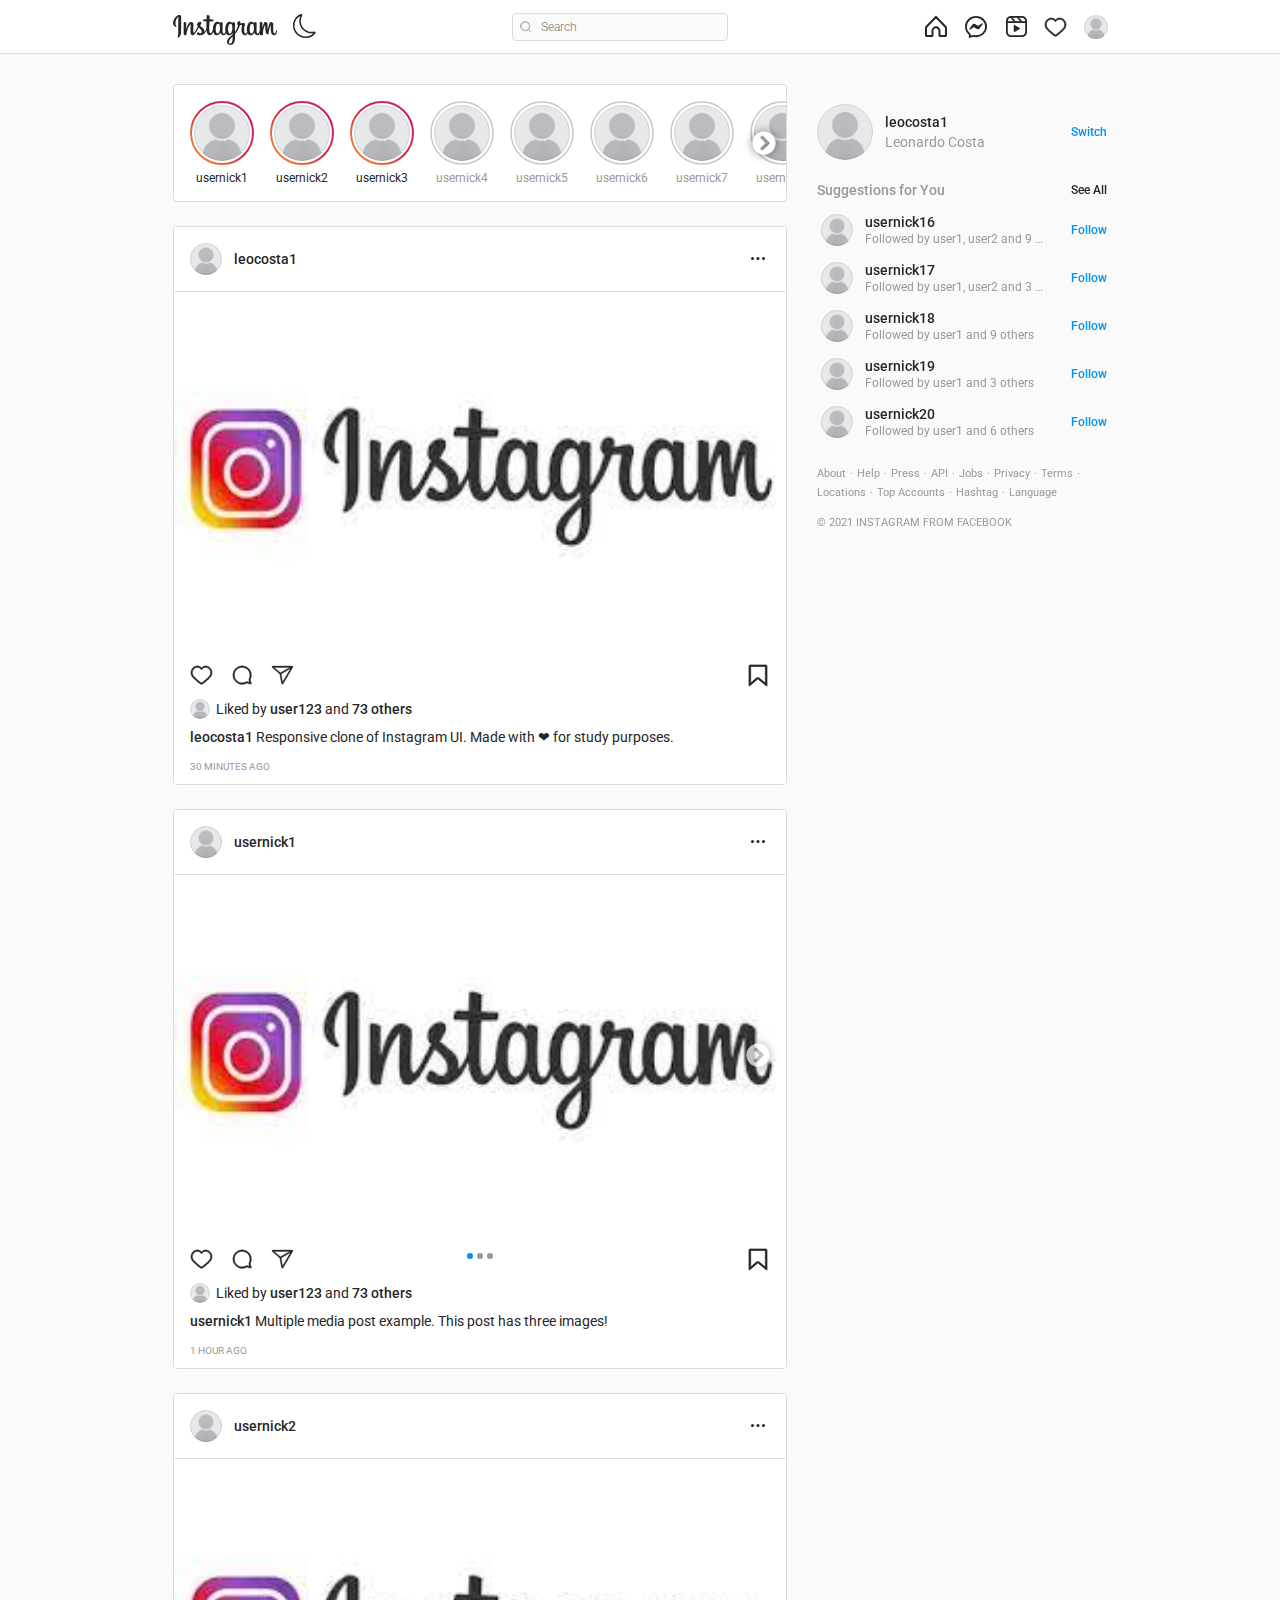
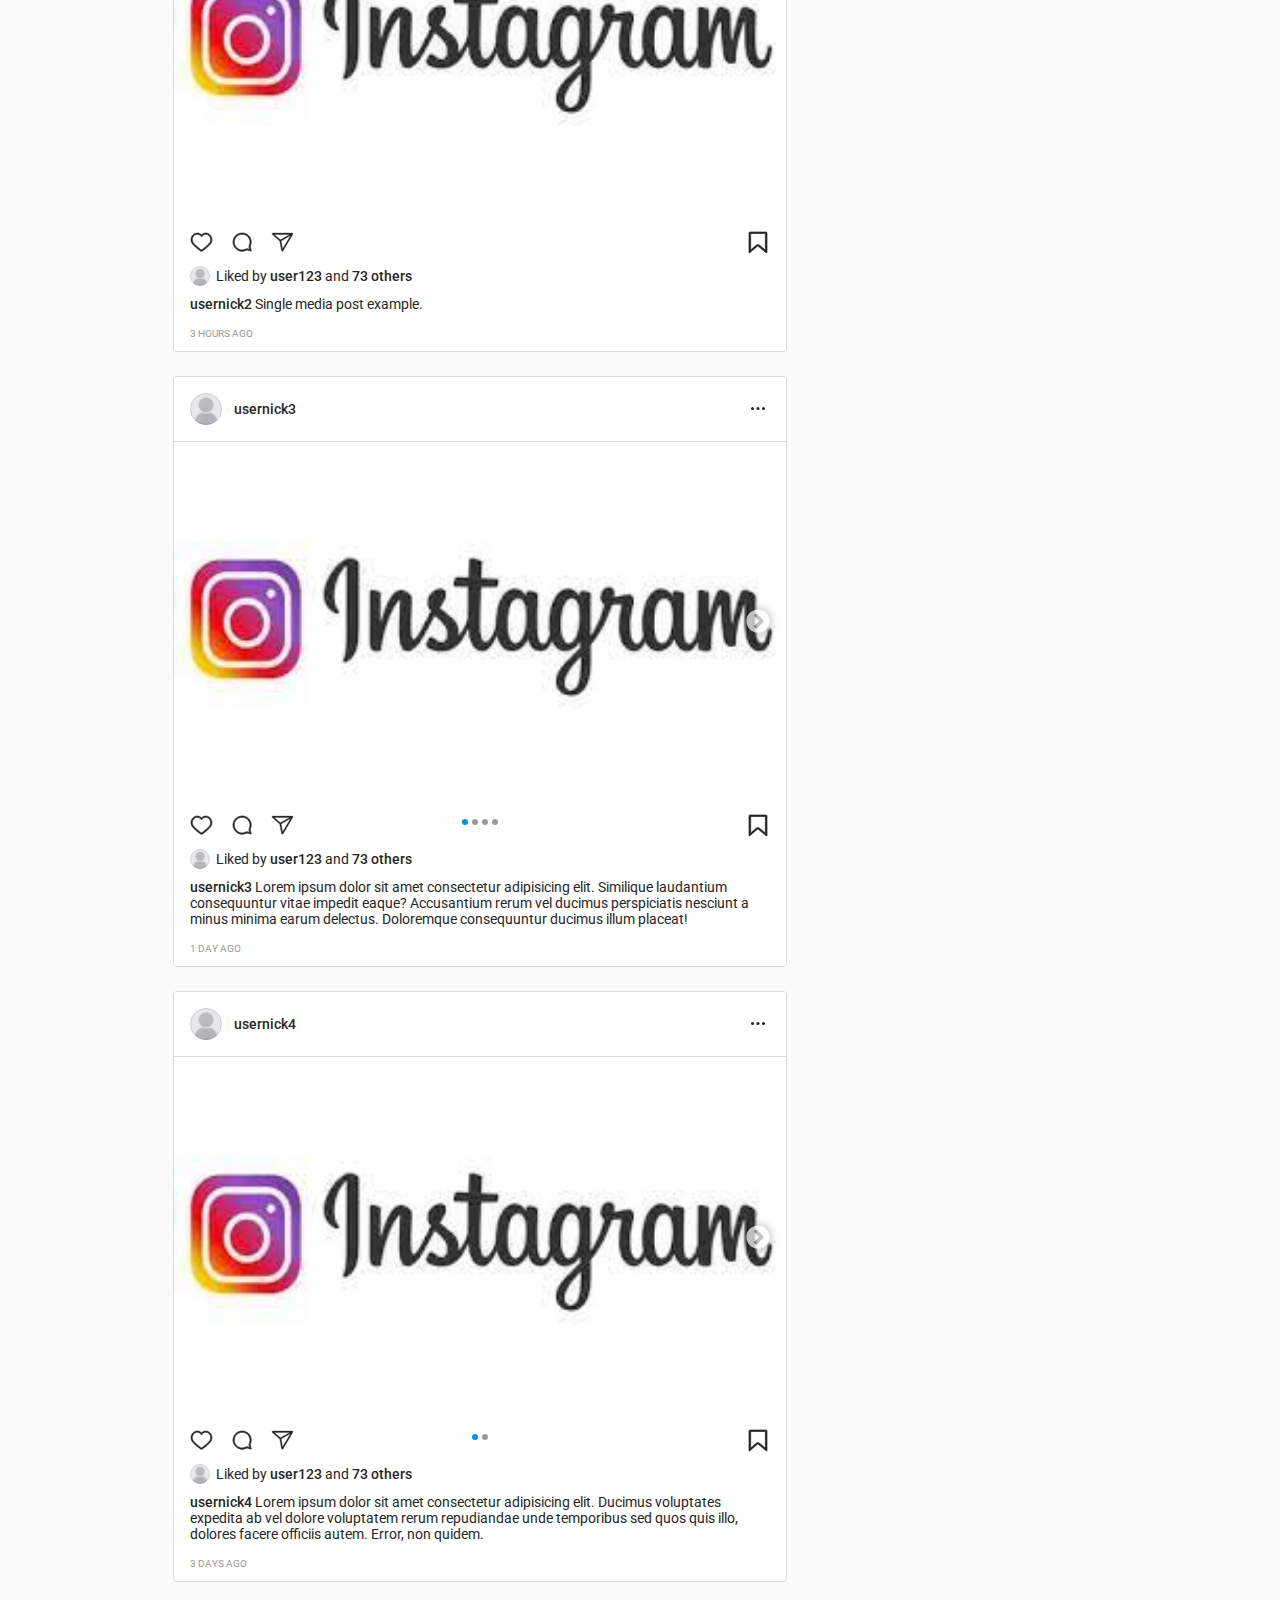
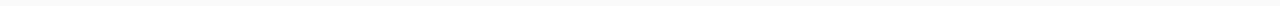
==== commit 9fe9d108: "remove kunal and update logo" ====
--- a/projects/instagram/index.html
+++ b/projects/instagram/index.html
@@ -6,7 +6,7 @@
     <meta name="viewport" content="width=device-width, initial-scale=1.0" />
     <link rel="shortcut icon" href="assets/favicon.svg" type="image/x-icon" />
     <link rel="stylesheet" type="text/css" href="style.css" />
-    <!-- <script src="script.js" defer></script> -->
+    <script src="script.js" defer></script>
   </head>
 
   <body>
